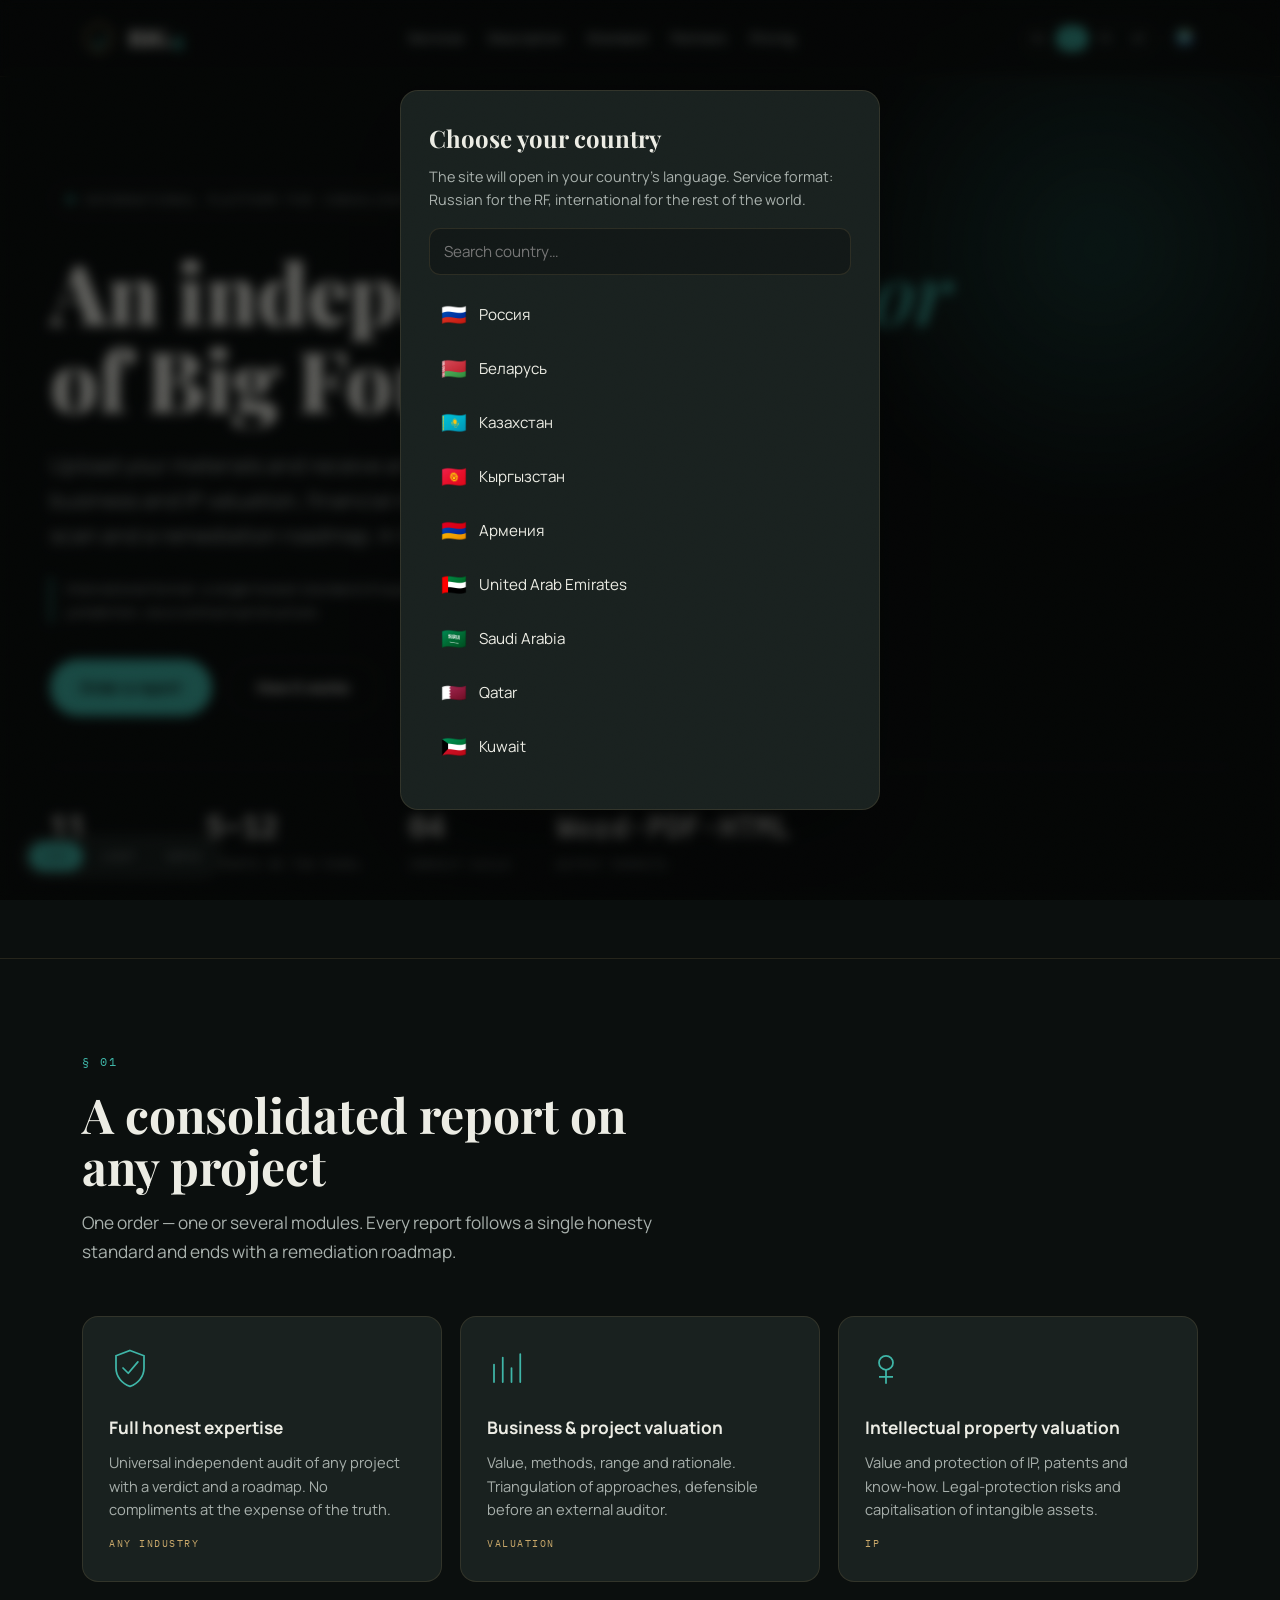
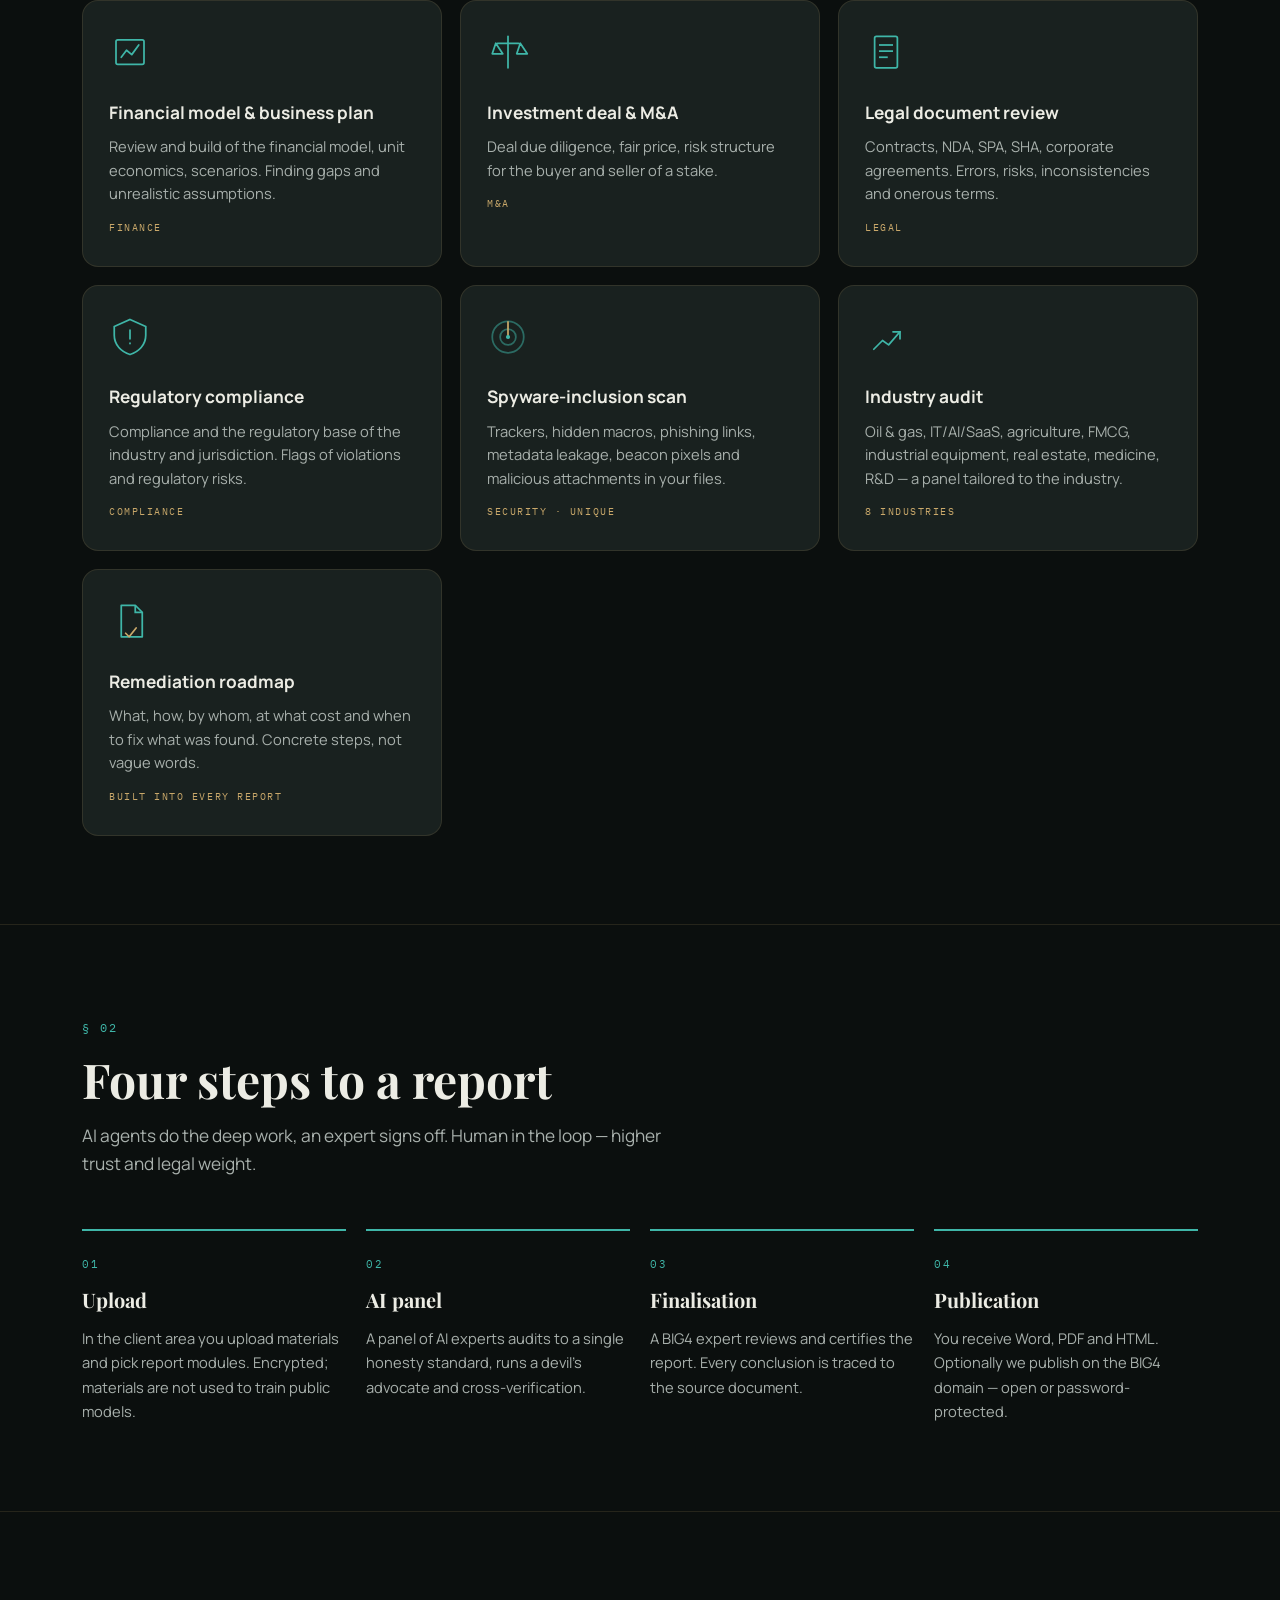
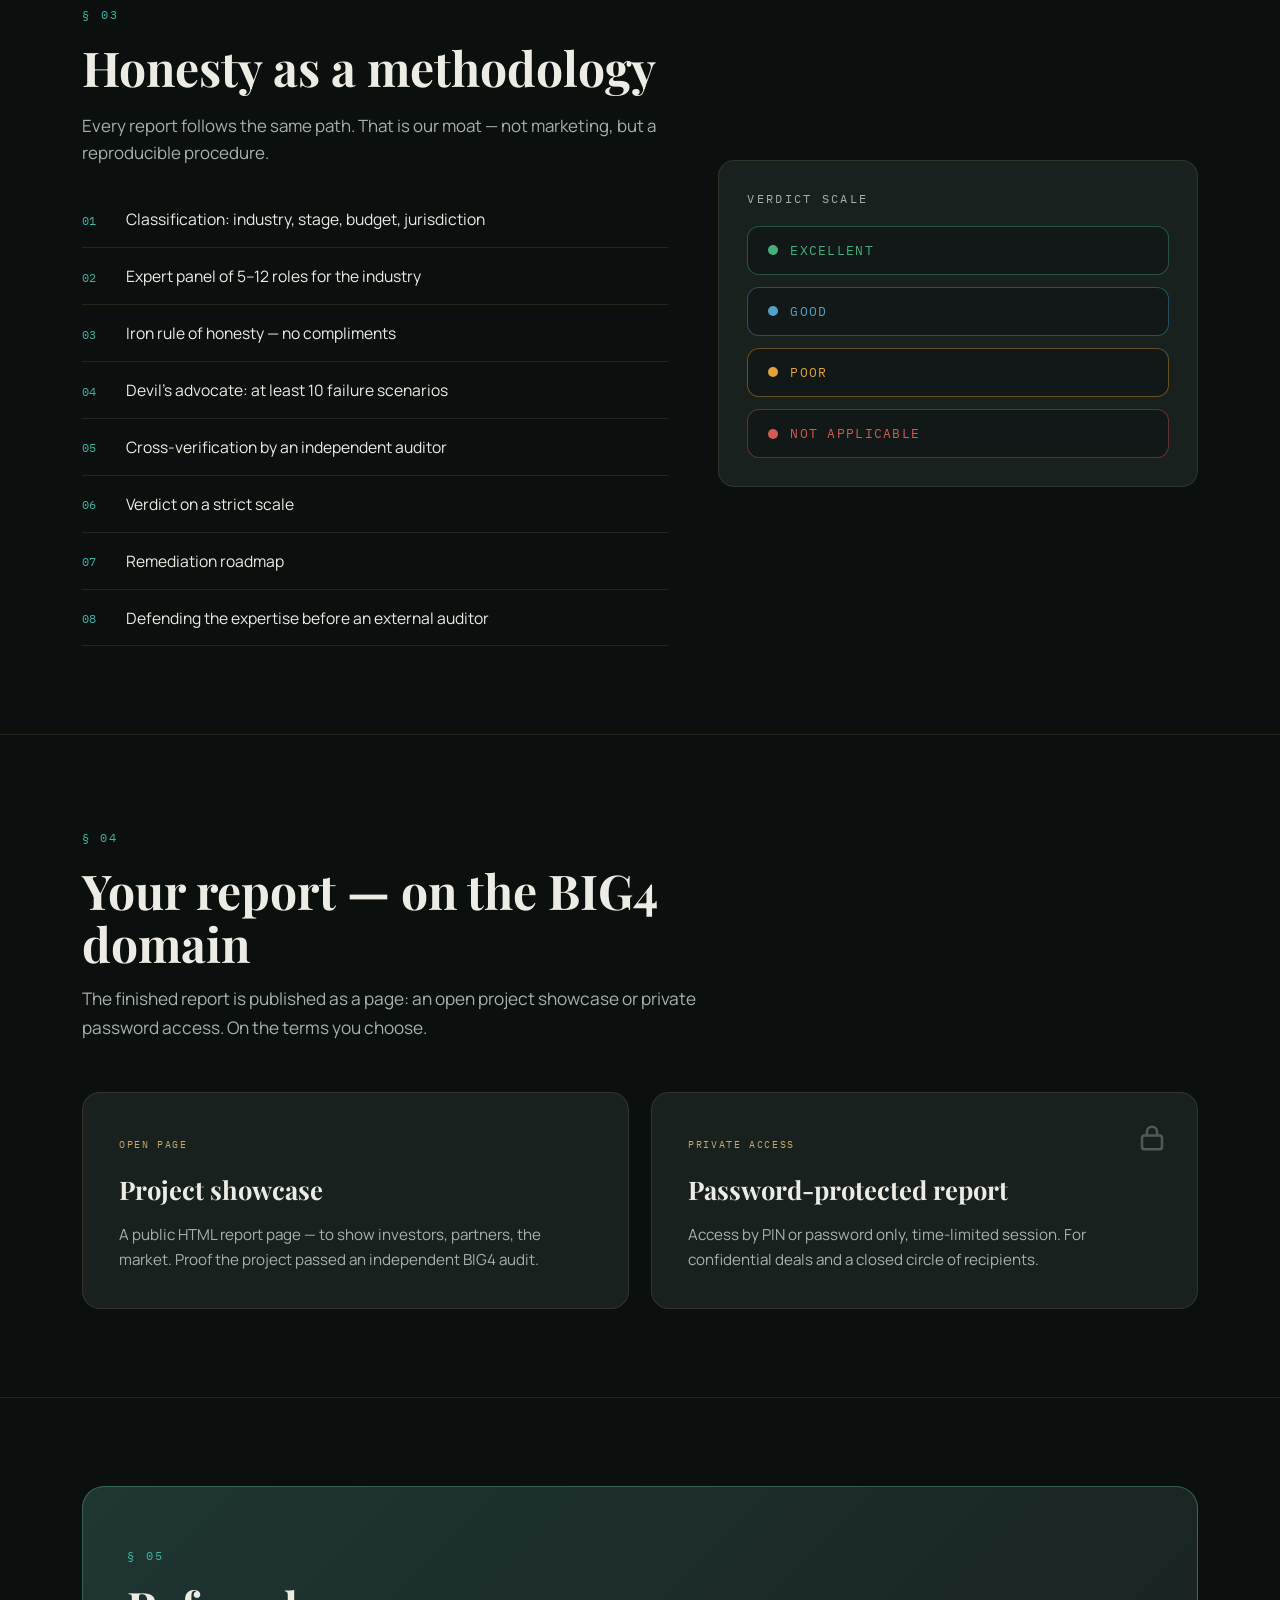
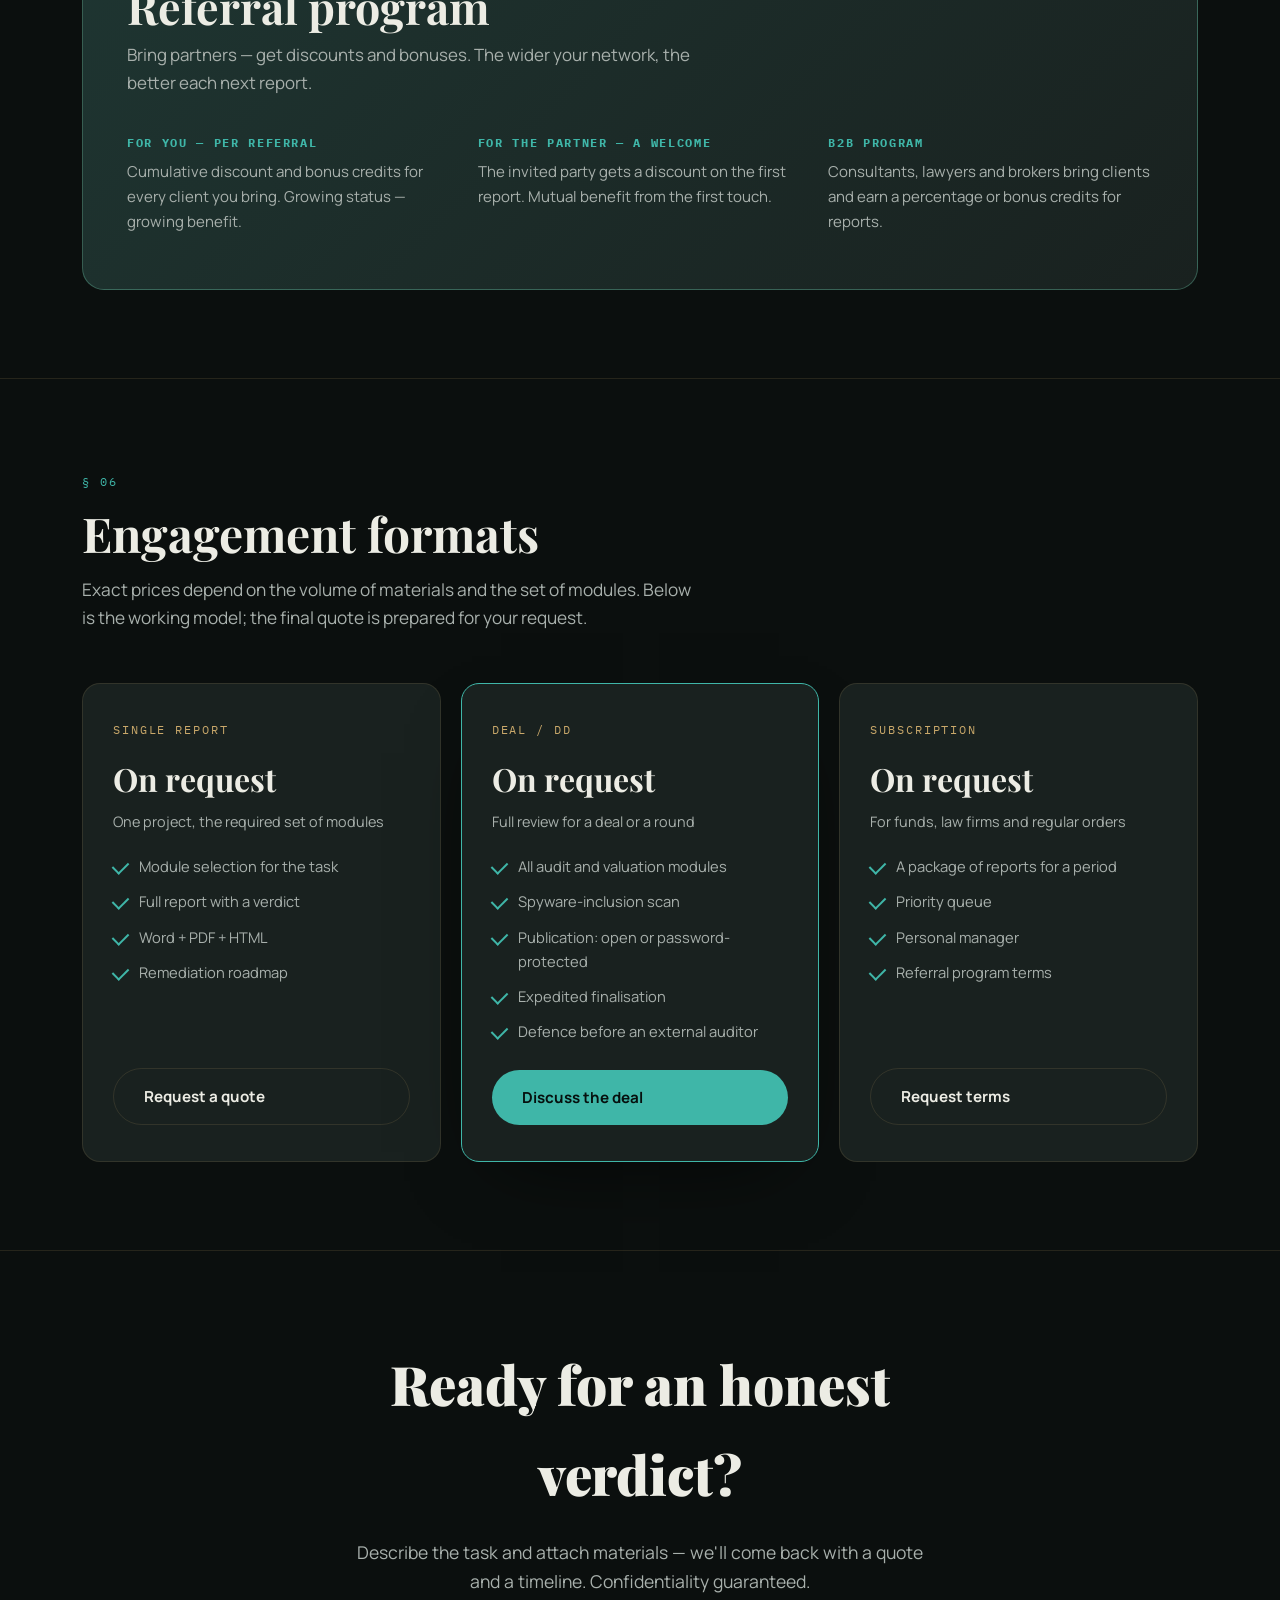
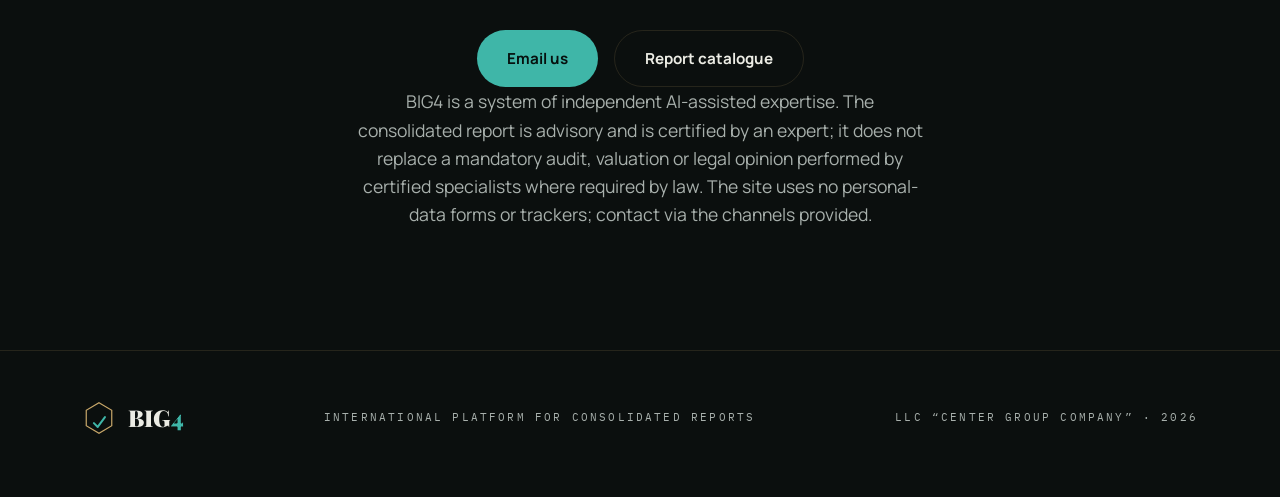
==== index.html @ 9bc5371a "BIG4 — публичный лендинг (4 языка, 3 темы), деплой на big4.info Co-Authored-By: Claude Opus 4.8 <nor" ====
<!DOCTYPE html>
<html lang="ru" dir="ltr" data-theme="dark">
<head>
<meta charset="UTF-8">
<meta name="viewport" content="width=device-width, initial-scale=1.0">
<title>BIG4 — Независимый AI-аудитор. Сводные отчёты уровня Большой Четвёрки</title>
<meta name="description" content="BIG4 — международная платформа сводных отчётов: честный аудит, оценка бизнеса и ИС, финмодель, проверка документов, скан шпионских включений, дорожные карты. Word · PDF · публикация на домене.">
<link rel="preconnect" href="https://fonts.googleapis.com">
<link rel="preconnect" href="https://fonts.gstatic.com" crossorigin>
<link href="https://fonts.googleapis.com/css2?family=Playfair+Display:ital,wght@0,500;0,700;0,900;1,500&family=Manrope:wght@400;500;600;700;800&family=IBM+Plex+Mono:wght@400;500;600&family=Noto+Naskh+Arabic:wght@400;600;700&display=swap&subset=cyrillic,cyrillic-ext,latin,arabic" rel="stylesheet">
<style>
:root{
  --bg:#0B0F0E; --bg-elev:#121817; --surface:#19211F;
  --ink:#ECECE4; --ink-soft:#A8B0AC;
  --line:rgba(201,168,106,.14);
  --accent:#3FB6A8; --accent-strong:#2A8C82; --accent-2:#C9A86A;
  --v-excellent:#44B07E; --v-good:#4FA3C7; --v-bad:#E2A33C; --v-fatal:#D45B53;
  --shadow:0 30px 80px -40px rgba(0,0,0,.8);
  --serif:'Playfair Display',Georgia,serif;
  --sans:'Manrope',system-ui,sans-serif;
  --mono:'IBM Plex Mono',monospace;
  --ease:cubic-bezier(.2,.7,.2,1);
  --accent-ink:#06100E;
}
html[data-theme="light"]{--bg:#F4F1EA;--bg-elev:#FBF9F4;--surface:#FFFFFF;--ink:#1A201E;--ink-soft:#5A615D;--line:rgba(26,32,30,.12);--accent:#1F7A70;--accent-strong:#155F57;--accent-2:#9A7B3F;--shadow:0 30px 70px -45px rgba(26,32,30,.35);--accent-ink:#FFFFFF;}
html[data-theme="sepia"]{--bg:#ECE0CC;--bg-elev:#F3E9D7;--surface:#F8F0E1;--ink:#2E2519;--ink-soft:#6E6049;--line:rgba(46,37,25,.14);--accent:#1F7A70;--accent-strong:#155F57;--accent-2:#8A6A2F;--shadow:0 28px 64px -44px rgba(46,37,25,.4);--accent-ink:#FBF7EE;}
*{box-sizing:border-box;margin:0;padding:0}
html{scroll-behavior:smooth}
body{background:var(--bg);color:var(--ink);font-family:var(--sans);line-height:1.65;-webkit-font-smoothing:antialiased;transition:background .5s var(--ease),color .5s var(--ease);overflow-x:hidden}
html[dir="rtl"] body{font-family:'Noto Naskh Arabic',var(--sans)}
body::after{content:"";position:fixed;inset:0;pointer-events:none;z-index:9999;opacity:.035;mix-blend-mode:overlay;background-image:url("data:image/svg+xml,%3Csvg xmlns='http://www.w3.org/2000/svg' width='120' height='120'%3E%3Cfilter id='n'%3E%3CfeTurbulence type='fractalNoise' baseFrequency='.9' numOctaves='2'/%3E%3C/filter%3E%3Crect width='100%25' height='100%25' filter='url(%23n)'/%3E%3C/svg%3E")}
.wrap{max-width:1180px;margin:0 auto;padding:0 32px}
.mono{font-family:var(--mono);font-size:.72rem;letter-spacing:.2em;text-transform:uppercase;color:var(--ink-soft)}
a{color:inherit}
.reveal{opacity:0;transform:translateY(20px);transition:opacity .8s var(--ease),transform .8s var(--ease)}
.reveal.in{opacity:1;transform:none}
.btn{display:inline-flex;align-items:center;gap:10px;background:var(--accent);color:var(--accent-ink);border:0;border-radius:100px;padding:15px 30px;font-family:var(--sans);font-weight:700;font-size:.95rem;cursor:pointer;text-decoration:none;transition:transform .4s var(--ease),filter .3s}
.btn:hover{transform:translateY(-3px);filter:brightness(1.07)}
.btn.ghost{background:transparent;color:var(--ink);border:1px solid var(--line)}
.btn.ghost:hover{border-color:var(--accent);color:var(--accent)}
header{position:sticky;top:0;z-index:50;backdrop-filter:blur(14px);background:color-mix(in srgb,var(--bg) 74%,transparent);border-bottom:1px solid var(--line)}
.bar{display:flex;align-items:center;justify-content:space-between;height:76px;gap:16px}
.brand{display:flex;align-items:center;gap:12px;font-family:var(--serif);font-weight:900;font-size:1.45rem;text-decoration:none}
.brand .four{color:var(--accent)}
.brand svg{width:34px;height:34px;flex:none}
nav.main{display:flex;gap:24px}
nav.main a{color:var(--ink-soft);text-decoration:none;font-size:.84rem;font-weight:600;transition:color .3s}
nav.main a:hover{color:var(--ink)}
.head-cta{display:flex;align-items:center;gap:12px}
.lang-switch{display:flex;gap:2px;border:1px solid var(--line);border-radius:100px;padding:3px}
.lang-switch button{border:0;background:transparent;color:var(--ink-soft);cursor:pointer;border-radius:100px;padding:6px 9px;font-family:var(--mono);font-size:.62rem;letter-spacing:.06em;transition:.25s}
.lang-switch button.on{background:var(--accent);color:var(--accent-ink)}
.country-chip{border:1px solid var(--line);background:transparent;border-radius:50%;width:28px;height:28px;font-size:.85rem;line-height:1;padding:0;cursor:pointer;transition:.25s;flex:none}
.country-chip:hover{border-color:var(--accent)}
@media(max-width:1080px){nav.main{display:none}}
@media(max-width:780px){.lang-switch{display:none}.head-cta .btn.ghost{display:none}}
.hero{padding:104px 0 84px;position:relative}
.hero::before{content:"";position:absolute;top:-140px;inset-inline-end:-180px;width:620px;height:620px;border-radius:50%;background:radial-gradient(circle,color-mix(in srgb,var(--accent) 24%,transparent),transparent 62%);filter:blur(24px);z-index:-1}
.kicker{display:inline-flex;align-items:center;gap:10px;border:1px solid var(--line);border-radius:100px;padding:8px 16px;margin-bottom:30px}
.kicker .dot{width:7px;height:7px;border-radius:50%;background:var(--accent);animation:pulse 2.4s infinite}
@keyframes pulse{0%{box-shadow:0 0 0 0 color-mix(in srgb,var(--accent) 70%,transparent)}70%{box-shadow:0 0 0 9px transparent}100%{box-shadow:0 0 0 0 transparent}}
h1.hl{font-family:var(--serif);font-weight:900;font-size:clamp(2.7rem,6.6vw,5.4rem);line-height:1.03;letter-spacing:-.01em;max-width:16ch}
h1.hl em{font-style:italic;color:var(--accent);font-weight:500}
.lede{margin-top:26px;font-size:clamp(1.06rem,2.1vw,1.32rem);color:var(--ink-soft);max-width:60ch}
.jur-note{margin-top:24px;font-size:.88rem;color:var(--ink-soft);border-inline-start:2px solid var(--accent);padding-inline-start:14px;max-width:66ch}
.hero-cta{display:flex;gap:14px;margin-top:36px;flex-wrap:wrap}
.metrics{display:flex;gap:46px;margin-top:50px;flex-wrap:wrap;border-top:1px solid var(--line);padding-top:34px}
.metrics .num{font-family:var(--mono);font-size:1.9rem;color:var(--ink);font-weight:500}
.metrics .lbl{font-family:var(--mono);font-size:.64rem;letter-spacing:.18em;text-transform:uppercase;color:var(--ink-soft);margin-top:6px}
section{padding:88px 0;border-top:1px solid var(--line);position:relative}
.sec-head{max-width:62ch;margin-bottom:50px}
.sec-head .idx{font-family:var(--mono);font-size:.74rem;color:var(--accent);letter-spacing:.18em;text-transform:uppercase}
.sec-head h2{font-family:var(--serif);font-weight:700;font-size:clamp(1.9rem,4.2vw,3rem);margin-top:14px;line-height:1.1}
.sec-head p{color:var(--ink-soft);margin-top:16px;font-size:1.08rem}
.grid{display:grid;grid-template-columns:repeat(3,1fr);gap:18px}
@media(max-width:900px){.grid{grid-template-columns:repeat(2,1fr)}}
@media(max-width:600px){.grid{grid-template-columns:1fr}}
.card{background:var(--surface);border:1px solid var(--line);border-radius:16px;padding:30px 26px;transition:transform .5s var(--ease),box-shadow .5s var(--ease),border-color .4s}
.card:hover{transform:translateY(-6px);box-shadow:var(--shadow);border-color:color-mix(in srgb,var(--accent) 40%,var(--line))}
.card .ic{width:42px;height:42px;color:var(--accent);margin-bottom:18px}
.card h3{font-family:var(--sans);font-weight:700;font-size:1.08rem;margin-bottom:8px}
.card p{color:var(--ink-soft);font-size:.92rem;line-height:1.6}
.card .tag{font-family:var(--mono);font-size:.6rem;letter-spacing:.16em;text-transform:uppercase;color:var(--accent-2);display:block;margin-top:14px}
.steps{display:grid;grid-template-columns:repeat(4,1fr);gap:20px}
@media(max-width:900px){.steps{grid-template-columns:repeat(2,1fr)}}
@media(max-width:520px){.steps{grid-template-columns:1fr}}
.step{position:relative;padding-top:24px;border-top:2px solid var(--accent)}
.step .n{font-family:var(--mono);font-size:.7rem;letter-spacing:.18em;color:var(--accent);text-transform:uppercase}
.step h4{font-family:var(--serif);font-weight:700;font-size:1.25rem;margin:10px 0}
.step p{color:var(--ink-soft);font-size:.92rem}
.honesty{display:grid;grid-template-columns:1.1fr .9fr;gap:50px;align-items:center}
@media(max-width:840px){.honesty{grid-template-columns:1fr}}
.flow{list-style:none;display:flex;flex-direction:column;gap:2px}
.flow li{display:flex;align-items:center;gap:16px;padding:14px 0;border-bottom:1px solid var(--line);font-size:.98rem}
.flow li span.k{font-family:var(--mono);font-size:.72rem;color:var(--accent);width:28px;flex:none}
.verdicts{display:flex;flex-direction:column;gap:12px;background:var(--surface);border:1px solid var(--line);border-radius:16px;padding:28px}
.chip{display:inline-flex;align-items:center;gap:12px;padding:13px 20px;border-radius:12px;font-family:var(--mono);font-size:.8rem;letter-spacing:.1em;text-transform:uppercase;border:1px solid;background:var(--bg-elev)}
.chip .pip{width:10px;height:10px;border-radius:50%}
.chip.ex{color:var(--v-excellent);border-color:color-mix(in srgb,var(--v-excellent) 40%,transparent)}.chip.ex .pip{background:var(--v-excellent)}
.chip.gd{color:var(--v-good);border-color:color-mix(in srgb,var(--v-good) 40%,transparent)}.chip.gd .pip{background:var(--v-good)}
.chip.bd{color:var(--v-bad);border-color:color-mix(in srgb,var(--v-bad) 40%,transparent)}.chip.bd .pip{background:var(--v-bad)}
.chip.ft{color:var(--v-fatal);border-color:color-mix(in srgb,var(--v-fatal) 40%,transparent)}.chip.ft .pip{background:var(--v-fatal)}
.publish{display:grid;grid-template-columns:1fr 1fr;gap:22px}
@media(max-width:760px){.publish{grid-template-columns:1fr}}
.pub-card{background:var(--surface);border:1px solid var(--line);border-radius:18px;padding:36px;position:relative;overflow:hidden}
.pub-card .badge{font-family:var(--mono);font-size:.64rem;letter-spacing:.16em;text-transform:uppercase;color:var(--accent-2)}
.pub-card h3{font-family:var(--serif);font-size:1.6rem;font-weight:700;margin:12px 0}
.pub-card p{color:var(--ink-soft);font-size:.95rem}
.pub-card .lock{position:absolute;top:30px;inset-inline-end:30px;width:30px;height:30px;color:var(--ink-soft);opacity:.4}
.ref{background:linear-gradient(135deg,color-mix(in srgb,var(--accent) 14%,var(--surface)),var(--surface));border:1px solid color-mix(in srgb,var(--accent) 30%,var(--line));border-radius:22px;padding:54px 44px}
.ref-grid{display:grid;grid-template-columns:repeat(3,1fr);gap:26px;margin-top:36px}
@media(max-width:760px){.ref-grid{grid-template-columns:1fr}}
.ref-grid .it h4{font-family:var(--mono);font-size:.74rem;letter-spacing:.14em;text-transform:uppercase;color:var(--accent);margin-bottom:8px}
.ref-grid .it p{color:var(--ink-soft);font-size:.94rem}
.tiers{display:grid;grid-template-columns:repeat(3,1fr);gap:20px}
@media(max-width:840px){.tiers{grid-template-columns:1fr}}
.tier{background:var(--surface);border:1px solid var(--line);border-radius:18px;padding:36px 30px;display:flex;flex-direction:column}
.tier.feat{border-color:var(--accent);box-shadow:var(--shadow)}
.tier .tn{font-family:var(--mono);font-size:.74rem;letter-spacing:.16em;text-transform:uppercase;color:var(--accent-2)}
.tier .tp{font-family:var(--serif);font-size:2rem;font-weight:700;margin:14px 0 4px}
.tier .td{color:var(--ink-soft);font-size:.9rem;margin-bottom:20px}
.tier ul{list-style:none;display:flex;flex-direction:column;gap:11px;margin-bottom:26px;flex:1}
.tier li{font-size:.92rem;padding-inline-start:26px;position:relative;color:var(--ink-soft)}
.tier li::before{content:"";position:absolute;inset-inline-start:0;top:7px;width:13px;height:8px;border-inline-start:2px solid var(--accent);border-bottom:2px solid var(--accent);transform:rotate(-45deg)}
.final{text-align:center}
.final h2{font-family:var(--serif);font-size:clamp(2rem,5vw,3.4rem);font-weight:900;max-width:18ch;margin:0 auto 20px}
.final p{color:var(--ink-soft);max-width:52ch;margin:0 auto 34px;font-size:1.1rem}
.contacts{display:flex;gap:16px;justify-content:center;flex-wrap:wrap;margin-top:8px}
.disclaimer{margin-top:48px;font-size:.8rem;color:var(--ink-soft);max-width:70ch;margin-inline:auto;opacity:.8;line-height:1.6}
footer{border-top:1px solid var(--line);padding:48px 0 60px}
.foot{display:flex;justify-content:space-between;gap:30px;flex-wrap:wrap;align-items:center}
.foot .mono{font-size:.68rem}
.switch{position:fixed;inset-inline-start:22px;bottom:22px;z-index:100;display:flex;gap:5px;background:var(--surface);border:1px solid var(--line);border-radius:100px;padding:6px;box-shadow:var(--shadow)}
.switch button{border:0;background:transparent;color:var(--ink-soft);cursor:pointer;border-radius:100px;padding:8px 13px;font-family:var(--mono);font-size:.62rem;letter-spacing:.1em;text-transform:uppercase;transition:.3s}
.switch button.on{background:var(--accent);color:var(--accent-ink)}
.switch button:hover:not(.on){color:var(--ink)}
/* country modal */
#country-modal{position:fixed;inset:0;z-index:200;background:rgba(0,0,0,.6);backdrop-filter:blur(6px);display:flex;align-items:center;justify-content:center;padding:24px}
.cm-card{background:var(--surface);border:1px solid var(--line);border-radius:18px;width:100%;max-width:480px;max-height:80vh;display:flex;flex-direction:column;padding:28px;box-shadow:var(--shadow)}
.cm-h{font-family:var(--serif);font-weight:700;font-size:1.5rem;margin-bottom:6px}
.cm-sub{color:var(--ink-soft);font-size:.9rem;margin-bottom:16px}
.cm-search{background:var(--bg-elev);border:1px solid var(--line);border-radius:11px;color:var(--ink);padding:12px 14px;font-family:var(--sans);font-size:.95rem;margin-bottom:14px}
.cm-list{overflow-y:auto;display:flex;flex-direction:column;gap:4px}
.cm-item{display:flex;align-items:center;gap:12px;background:transparent;border:0;border-radius:10px;padding:11px 12px;color:var(--ink);cursor:pointer;font-family:inherit;font-size:.95rem;text-align:start;transition:background .2s}
.cm-item:hover{background:var(--bg-elev)}
.cm-flag{font-size:1.3rem}
</style>
</head>
<body>

<header>
  <div class="wrap bar">
    <a class="brand" href="#top">
      <svg viewBox="0 0 40 40" fill="none"><path d="M20 2 L35 11 V29 L20 38 L5 29 V11 Z" stroke="var(--accent-2)" stroke-width="1.4"/><path d="M14 26 L18.5 30.5 L27 19" stroke="var(--accent)" stroke-width="2.4" stroke-linecap="round" stroke-linejoin="round"/></svg>
      <span>BIG<span class="four">4</span></span>
    </a>
    <nav class="main">
      <a href="#services" data-i18n="nav_services">Услуги</a>
      <a href="#how" data-i18n="nav_how">Описание</a>
      <a href="#honesty" data-i18n="nav_standard">Стандарт</a>
      <a href="#referral" data-i18n="nav_referral">Партнёрам</a>
      <a href="#pricing" data-i18n="nav_pricing">Тарифы</a>
    </nav>
    <div class="head-cta">
      <div class="lang-switch">
        <button data-lang="ru">RU</button><button data-lang="en">EN</button><button data-lang="fr">FR</button><button data-lang="ar">AR</button>
      </div>
      <button id="country-chip" class="country-chip" title="Country / Страна">🌍</button>
    </div>
  </div>
</header>

<div id="top"></div>

<div class="wrap hero">
  <span class="kicker reveal in"><span class="dot"></span><span class="mono" style="letter-spacing:.16em" data-i18n="hero_kicker">Международная платформа сводных отчётов</span></span>
  <h1 class="hl reveal in"><span data-i18n="hero_h1a">Независимый </span><em data-i18n="hero_h1em">аудитор</em><span data-i18n="hero_h1b"> уровня Большой Четвёрки</span></h1>
  <p class="lede reveal in" data-i18n="hero_lede">Загрузите материалы — мы вернём честный сводный отчёт: аудит, оценка бизнеса и интеллектуальной собственности, финмодель, проверка документов, скан шпионских включений и дорожная карта исправлений. В Word, PDF и с публикацией на нашем домене.</p>
  <p class="jur-note reveal in" id="jur-note">Международный формат: единый честный стандарт экспертизы по применимому праву вашей юрисдикции.</p>
  <div class="hero-cta reveal in">
    <a href="#cta" class="btn" data-i18n="hero_cta1">Заказать сводный отчёт</a>
    <a href="#how" class="btn ghost" data-i18n="hero_cta2">Как это работает</a>
  </div>
  <div class="metrics reveal in">
    <div><div class="num">11</div><div class="lbl" data-i18n="metric_modules">модулей отчёта</div></div>
    <div><div class="num">5–12</div><div class="lbl" data-i18n="metric_experts">экспертов в панели</div></div>
    <div><div class="num">04</div><div class="lbl" data-i18n="metric_scale">шкала вердикта</div></div>
    <div><div class="num">Word·PDF·HTML</div><div class="lbl" data-i18n="metric_formats">форматы выдачи</div></div>
  </div>
</div>

<section id="services">
  <div class="wrap">
    <div class="sec-head reveal">
      <span class="idx">§ 01</span>
      <h2 data-i18n="s1_title">Сводный отчёт по любому проекту</h2>
      <p data-i18n="s1_sub">Один заказ — один или несколько модулей. Каждый отчёт проходит единый стандарт честности и завершается дорожной картой исправлений.</p>
    </div>
    <div class="grid">
      <div class="card reveal">
        <svg class="ic" viewBox="0 0 48 48" fill="none" stroke="currentColor" stroke-width="2"><path d="M24 4 L40 10 V24 C40 34 33 42 24 45 C15 42 8 34 8 24 V10 Z"/><path d="M16 24 L22 30 L33 17" stroke-linecap="round" stroke-linejoin="round"/></svg>
        <h3 data-i18n="svc_expertise_t">Полная честная экспертиза</h3>
        <p data-i18n="svc_expertise_d">Универсальный независимый аудит любого проекта с вердиктом и дорожной картой.</p>
        <span class="tag" data-i18n="svc_expertise_tag">Любая отрасль</span>
      </div>
      <div class="card reveal">
        <svg class="ic" viewBox="0 0 48 48" fill="none" stroke="currentColor" stroke-width="2"><path d="M8 40 V20 M18 40 V12 M28 40 V24 M38 40 V8" stroke-linecap="round"/></svg>
        <h3 data-i18n="svc_valuation_t">Оценка бизнеса и проекта</h3>
        <p data-i18n="svc_valuation_d">Стоимость, методы, диапазон и обоснование. Триангуляция подходов.</p>
        <span class="tag" data-i18n="svc_valuation_tag">Valuation</span>
      </div>
      <div class="card reveal">
        <svg class="ic" viewBox="0 0 48 48" fill="none" stroke="currentColor" stroke-width="2"><circle cx="24" cy="18" r="8"/><path d="M24 26 V42 M16 34 H32"/></svg>
        <h3 data-i18n="svc_ip_t">Оценка интеллектуальной собственности</h3>
        <p data-i18n="svc_ip_d">Стоимость и защищённость ИС, патентов и ноу-хау.</p>
        <span class="tag" data-i18n="svc_ip_tag">IP</span>
      </div>
      <div class="card reveal">
        <svg class="ic" viewBox="0 0 48 48" fill="none" stroke="currentColor" stroke-width="2"><rect x="8" y="10" width="32" height="28" rx="2"/><path d="M14 30 L20 22 L26 27 L34 16" stroke-linecap="round" stroke-linejoin="round"/></svg>
        <h3 data-i18n="svc_finmodel_t">Финмодель и бизнес-план</h3>
        <p data-i18n="svc_finmodel_d">Проверка и построение финансовой модели, юнит-экономики, сценариев.</p>
        <span class="tag" data-i18n="svc_finmodel_tag">Finance</span>
      </div>
      <div class="card reveal">
        <svg class="ic" viewBox="0 0 48 48" fill="none" stroke="currentColor" stroke-width="2"><path d="M24 6 V42 M12 14 H36 M10 14 L6 26 H18 Z M38 14 L34 26 H46 Z" stroke-linecap="round" stroke-linejoin="round"/></svg>
        <h3 data-i18n="svc_ma_t">Инвест-сделка и M&amp;A</h3>
        <p data-i18n="svc_ma_d">Due diligence под сделку, справедливая цена, структура риска.</p>
        <span class="tag" data-i18n="svc_ma_tag">M&amp;A</span>
      </div>
      <div class="card reveal">
        <svg class="ic" viewBox="0 0 48 48" fill="none" stroke="currentColor" stroke-width="2"><rect x="11" y="6" width="26" height="36" rx="2"/><line x1="16" y1="16" x2="32" y2="16"/><line x1="16" y1="23" x2="32" y2="23"/><line x1="16" y1="30" x2="26" y2="30"/></svg>
        <h3 data-i18n="svc_legal_t">Проверка юридических документов</h3>
        <p data-i18n="svc_legal_d">Договоры, NDA, SPA, SHA. Ошибки, риски, несоответствия и кабальные условия.</p>
        <span class="tag" data-i18n="svc_legal_tag">Legal</span>
      </div>
      <div class="card reveal">
        <svg class="ic" viewBox="0 0 48 48" fill="none" stroke="currentColor" stroke-width="2"><path d="M24 4 L42 12 V22 C42 33 34 41 24 44 C14 41 6 33 6 22 V12 Z"/><path d="M24 16 V26 M24 31 V31.5" stroke-linecap="round"/></svg>
        <h3 data-i18n="svc_compliance_t">Соответствие законодательству</h3>
        <p data-i18n="svc_compliance_d">Комплаенс и нормативная база отрасли и юрисдикции.</p>
        <span class="tag" data-i18n="svc_compliance_tag">Compliance</span>
      </div>
      <div class="card reveal">
        <svg class="ic" viewBox="0 0 48 48" fill="none" stroke="currentColor" stroke-width="2"><circle cx="24" cy="24" r="18" opacity=".5"/><circle cx="24" cy="24" r="9" opacity=".5"/><path d="M24 24 L24 6" stroke="var(--accent-2)"/><circle cx="24" cy="24" r="2.4" fill="currentColor" stroke="none"/></svg>
        <h3 data-i18n="svc_spyware_t">Скан шпионских включений</h3>
        <p data-i18n="svc_spyware_d">Трекеры, скрытые макросы, фишинг-ссылки, утечка метаданных, вредоносные вложения.</p>
        <span class="tag" data-i18n="svc_spyware_tag">Security · уникально</span>
      </div>
      <div class="card reveal">
        <svg class="ic" viewBox="0 0 48 48" fill="none" stroke="currentColor" stroke-width="2"><path d="M10 38 L20 28 L27 33 L40 18" stroke-linecap="round" stroke-linejoin="round"/><path d="M32 18 H40 V26" stroke-linecap="round" stroke-linejoin="round"/></svg>
        <h3 data-i18n="svc_industry_t">Отраслевой аудит</h3>
        <p data-i18n="svc_industry_d">Нефтегаз, IT/AI/SaaS, АПК, FMCG, промоборудование, недвижимость, медицина, R&amp;D.</p>
        <span class="tag" data-i18n="svc_industry_tag">8 отраслей</span>
      </div>
      <div class="card reveal">
        <svg class="ic" viewBox="0 0 48 48" fill="none" stroke="currentColor" stroke-width="2"><path d="M14 6 H30 L38 14 V42 H14 Z" stroke-linejoin="round"/><path d="M30 6 V14 H38"/><path d="M19 38 L23 42 L31 32" stroke-linecap="round" stroke-linejoin="round" stroke="var(--accent-2)"/></svg>
        <h3 data-i18n="svc_roadmap_t">Дорожная карта исправлений</h3>
        <p data-i18n="svc_roadmap_d">Что, как, кем, за сколько и когда устранить выявленное.</p>
        <span class="tag" data-i18n="svc_roadmap_tag">Встроено везде</span>
      </div>
    </div>
  </div>
</section>

<section id="how">
  <div class="wrap">
    <div class="sec-head reveal">
      <span class="idx">§ 02</span>
      <h2 data-i18n="s2_title">Четыре шага до отчёта</h2>
      <p data-i18n="s2_sub">AI-агенты делают глубокую работу, эксперт ставит подпись. Человек в петле — выше доверие и юридический вес.</p>
    </div>
    <div class="steps">
      <div class="step reveal"><div class="n">01</div><h4 data-i18n="step1_t">Загрузка</h4><p data-i18n="step1_d">В личном кабинете загружаете материалы и выбираете модули. Шифрование, материалы не уходят в обучение публичных моделей.</p></div>
      <div class="step reveal"><div class="n">02</div><h4 data-i18n="step2_t">AI-панель</h4><p data-i18n="step2_d">Панель AI-экспертов проводит аудит по единому стандарту, прогоняет адвоката дьявола и кросс-верификацию.</p></div>
      <div class="step reveal"><div class="n">03</div><h4 data-i18n="step3_t">Финализация</h4><p data-i18n="step3_d">Эксперт BIG4 проверяет и заверяет отчёт. Каждый вывод трассируется к источнику.</p></div>
      <div class="step reveal"><div class="n">04</div><h4 data-i18n="step4_t">Публикация</h4><p data-i18n="step4_d">Получаете Word, PDF и HTML. По желанию публикуем на домене BIG4 — открыто или под паролем.</p></div>
    </div>
  </div>
</section>

<section id="honesty">
  <div class="wrap honesty">
    <div class="reveal">
      <span class="idx mono" style="color:var(--accent)">§ 03</span>
      <h2 style="font-family:var(--serif);font-weight:700;font-size:clamp(1.9rem,4.2vw,3rem);margin:14px 0 18px;line-height:1.1" data-i18n="s3_title">Честность как методология</h2>
      <p style="color:var(--ink-soft);margin-bottom:26px;font-size:1.06rem" data-i18n="s3_sub">Каждый отчёт проходит один и тот же путь. Это и есть наш конкурентный ров — не маркетинг, а воспроизводимая процедура.</p>
      <ul class="flow">
        <li><span class="k">01</span> <span data-i18n="flow1">Классификация: отрасль, стадия, бюджет, юрисдикция</span></li>
        <li><span class="k">02</span> <span data-i18n="flow2">Панель экспертов 5–12 ролей под отрасль</span></li>
        <li><span class="k">03</span> <span data-i18n="flow3">Железное правило честности — без комплиментов</span></li>
        <li><span class="k">04</span> <span data-i18n="flow4">Адвокат дьявола: минимум 10 сценариев провала</span></li>
        <li><span class="k">05</span> <span data-i18n="flow5">Кросс-верификация независимым аудитором</span></li>
        <li><span class="k">06</span> <span data-i18n="flow6">Вердикт по строгой шкале</span></li>
        <li><span class="k">07</span> <span data-i18n="flow7">Дорожная карта исправлений</span></li>
        <li><span class="k">08</span> <span data-i18n="flow8">Защита экспертизы перед внешним аудитором</span></li>
      </ul>
    </div>
    <div class="reveal">
      <div class="verdicts">
        <div class="mono" style="margin-bottom:6px" data-i18n="verdict_scale">Шкала вердикта</div>
        <span class="chip ex"><span class="pip"></span><span data-i18n="verdict_ex">Отлично</span></span>
        <span class="chip gd"><span class="pip"></span><span data-i18n="verdict_gd">Хорошо</span></span>
        <span class="chip bd"><span class="pip"></span><span data-i18n="verdict_bd">Совсем плохо</span></span>
        <span class="chip ft"><span class="pip"></span><span data-i18n="verdict_ft">Нельзя применить</span></span>
      </div>
    </div>
  </div>
</section>

<section id="publish">
  <div class="wrap">
    <div class="sec-head reveal">
      <span class="idx">§ 04</span>
      <h2 data-i18n="s4_title">Ваш отчёт — на домене BIG4</h2>
      <p data-i18n="s4_sub">Готовый сводный отчёт публикуется как страница: открытая витрина проекта или приватный доступ под паролем.</p>
    </div>
    <div class="publish">
      <div class="pub-card reveal">
        <span class="badge" data-i18n="pub_open_badge">Открытая страница</span>
        <h3 data-i18n="pub_open_t">Витрина проекта</h3>
        <p data-i18n="pub_open_d">Публичная HTML-страница отчёта — показать инвесторам, партнёрам, рынку.</p>
      </div>
      <div class="pub-card reveal">
        <svg class="lock" viewBox="0 0 24 24" fill="none" stroke="currentColor" stroke-width="2"><rect x="4" y="10" width="16" height="11" rx="2"/><path d="M8 10 V7 a4 4 0 0 1 8 0 v3"/></svg>
        <span class="badge" data-i18n="pub_priv_badge">Приватный доступ</span>
        <h3 data-i18n="pub_priv_t">Запароленный отчёт</h3>
        <p data-i18n="pub_priv_d">Доступ только по PIN-коду или паролю, сессия с ограниченным сроком.</p>
      </div>
    </div>
  </div>
</section>

<section id="referral">
  <div class="wrap">
    <div class="ref reveal">
      <span class="idx mono" style="color:var(--accent)">§ 05</span>
      <h2 style="font-family:var(--serif);font-weight:700;font-size:clamp(1.9rem,4.2vw,2.8rem);margin:14px 0 10px;line-height:1.1" data-i18n="s5_title">Реферальная программа</h2>
      <p style="color:var(--ink-soft);max-width:60ch;font-size:1.06rem" data-i18n="s5_sub">Приводите партнёров — получаете скидки и бонусы. Чем шире ваша сеть, тем выгоднее каждый следующий отчёт.</p>
      <div class="ref-grid">
        <div class="it"><h4 data-i18n="ref1_t">Вам — за каждого</h4><p data-i18n="ref1_d">Накопительная скидка и бонусные кредиты за каждого приведённого клиента.</p></div>
        <div class="it"><h4 data-i18n="ref2_t">Партнёру — приветствие</h4><p data-i18n="ref2_d">Приглашённый получает скидку на первый сводный отчёт.</p></div>
        <div class="it"><h4 data-i18n="ref3_t">B2B-программа</h4><p data-i18n="ref3_d">Консультанты, юристы и брокеры приводят клиентов и получают процент или бонусные кредиты.</p></div>
      </div>
    </div>
  </div>
</section>

<section id="pricing">
  <div class="wrap">
    <div class="sec-head reveal">
      <span class="idx">§ 06</span>
      <h2 data-i18n="s6_title">Форматы сотрудничества</h2>
      <p data-i18n="s6_sub">Точные цены зависят от объёма материалов и набора модулей. Финальную смету готовим под ваш запрос.</p>
    </div>
    <div class="tiers">
      <div class="tier reveal">
        <span class="tn" data-i18n="tier1_n">Разовый отчёт</span>
        <div class="tp" data-i18n="tier1_p">По запросу</div>
        <div class="td" data-i18n="tier1_d">Один проект, нужный набор модулей</div>
        <ul>
          <li data-i18n="tier1_f1">Выбор модулей под задачу</li>
          <li data-i18n="tier1_f2">Полный сводный отчёт с вердиктом</li>
          <li data-i18n="tier1_f3">Word + PDF + HTML</li>
          <li data-i18n="tier1_f4">Дорожная карта исправлений</li>
        </ul>
        <a href="#cta" class="btn ghost" data-i18n="tier1_btn">Запросить смету</a>
      </div>
      <div class="tier feat reveal">
        <span class="tn" data-i18n="tier2_n">Сделка / DD</span>
        <div class="tp" data-i18n="tier2_p">По запросу</div>
        <div class="td" data-i18n="tier2_d">Полная проверка под сделку или раунд</div>
        <ul>
          <li data-i18n="tier2_f1">Все модули аудита и оценки</li>
          <li data-i18n="tier2_f2">Скан шпионских включений</li>
          <li data-i18n="tier2_f3">Публикация: открыто или под паролем</li>
          <li data-i18n="tier2_f4">Ускоренная финализация</li>
          <li data-i18n="tier2_f5">Защита перед внешним аудитором</li>
        </ul>
        <a href="#cta" class="btn" data-i18n="tier2_btn">Обсудить сделку</a>
      </div>
      <div class="tier reveal">
        <span class="tn" data-i18n="tier3_n">Подписка</span>
        <div class="tp" data-i18n="tier3_p">По запросу</div>
        <div class="td" data-i18n="tier3_d">Для фондов, юрфирм и регулярных заказов</div>
        <ul>
          <li data-i18n="tier3_f1">Пакет отчётов на период</li>
          <li data-i18n="tier3_f2">Приоритетная очередь</li>
          <li data-i18n="tier3_f3">Личный менеджер</li>
          <li data-i18n="tier3_f4">Условия реферальной программы</li>
        </ul>
        <a href="#cta" class="btn ghost" data-i18n="tier3_btn">Запросить условия</a>
      </div>
    </div>
  </div>
</section>

<section id="cta">
  <div class="wrap final">
    <h2 class="reveal" data-i18n="final_h">Готовы к честному вердикту?</h2>
    <p class="reveal" data-i18n="final_p">Опишите задачу и приложите материалы — вернёмся со сметой и сроком. Конфиденциальность гарантирована.</p>
    <div class="contacts reveal">
      <a href="mailto:aslankaa@yandex.ru?subject=BIG4" class="btn" data-i18n="final_btn">Написать на e-mail</a>
      <a href="#services" class="btn ghost" data-i18n="cta_catalog">Каталог отчётов</a>
    </div>
    <p class="disclaimer reveal" data-i18n="final_disc">BIG4 — система независимой AI-ассистированной экспертизы. Сводный отчёт носит консультационный характер и заверяется экспертом; он не заменяет обязательный аудит, оценку или юридическое заключение аттестованных специалистов в случаях, предусмотренных законодательством.</p>
  </div>
</section>

<footer>
  <div class="wrap foot">
    <a class="brand" href="#top"><svg viewBox="0 0 40 40" fill="none"><path d="M20 2 L35 11 V29 L20 38 L5 29 V11 Z" stroke="var(--accent-2)" stroke-width="1.4"/><path d="M14 26 L18.5 30.5 L27 19" stroke="var(--accent)" stroke-width="2.4" stroke-linecap="round" stroke-linejoin="round"/></svg><span>BIG<span class="four">4</span></span></a>
    <div class="mono" data-i18n="foot_tagline">Международная платформа сводных отчётов</div>
    <div class="mono" data-i18n="foot_op">ООО «Группа Компаний Центр» · 2026</div>
  </div>
</footer>

<div class="switch">
  <button data-t="dark" class="on">Dark</button>
  <button data-t="light">Light</button>
  <button data-t="sepia">Sepia</button>
</div>

<script>
const root=document.documentElement, btns=document.querySelectorAll('.switch button');
const saved=localStorage.getItem('big4-theme');
if(saved){root.setAttribute('data-theme',saved);btns.forEach(b=>b.classList.toggle('on',b.dataset.t===saved));}
btns.forEach(b=>b.addEventListener('click',()=>{
  root.setAttribute('data-theme',b.dataset.t);localStorage.setItem('big4-theme',b.dataset.t);
  btns.forEach(x=>x.classList.toggle('on',x===b));
}));
const io=new IntersectionObserver((es)=>es.forEach(e=>{if(e.isIntersecting){e.target.classList.add('in');io.unobserve(e.target);}}),{threshold:.12});
document.querySelectorAll('.reveal:not(.in)').forEach(el=>io.observe(el));
</script>
<script src="assets/countries.js"></script>
<script src="assets/i18n.js"></script>
</body>
</html>
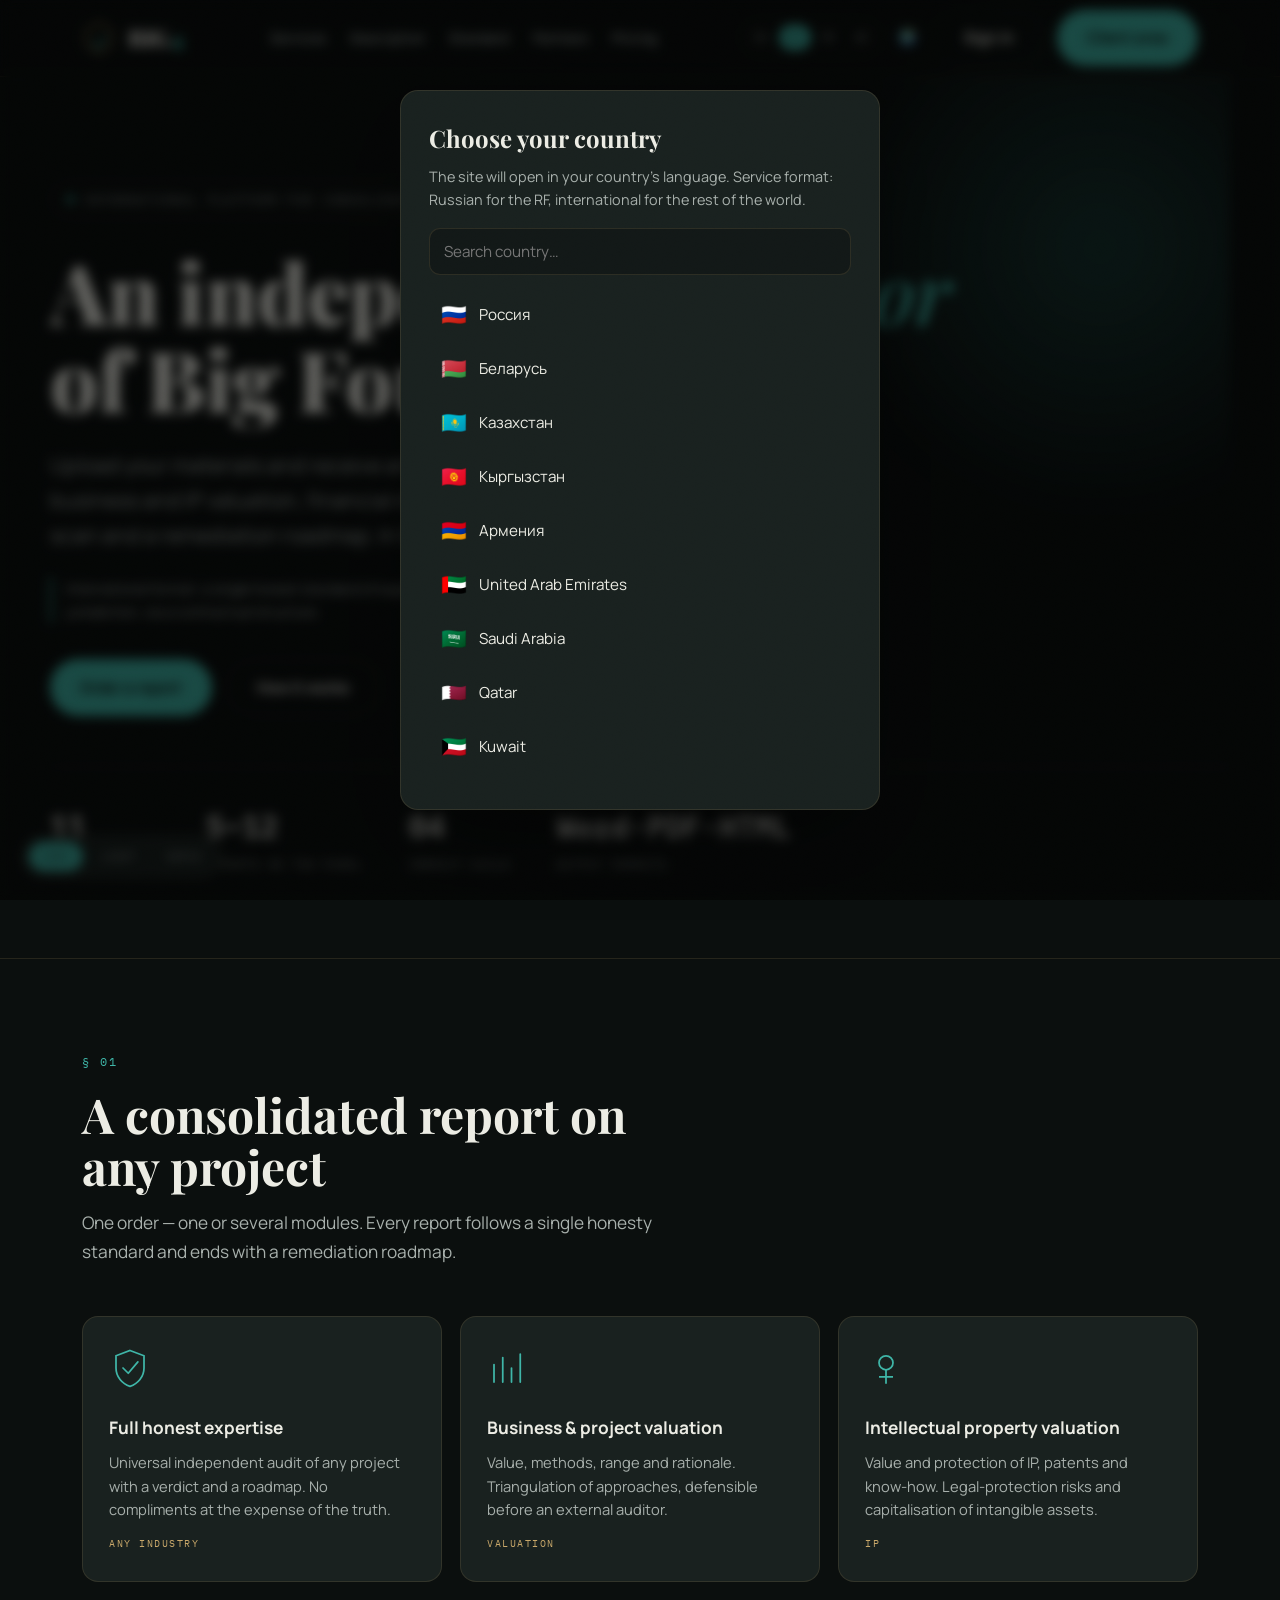
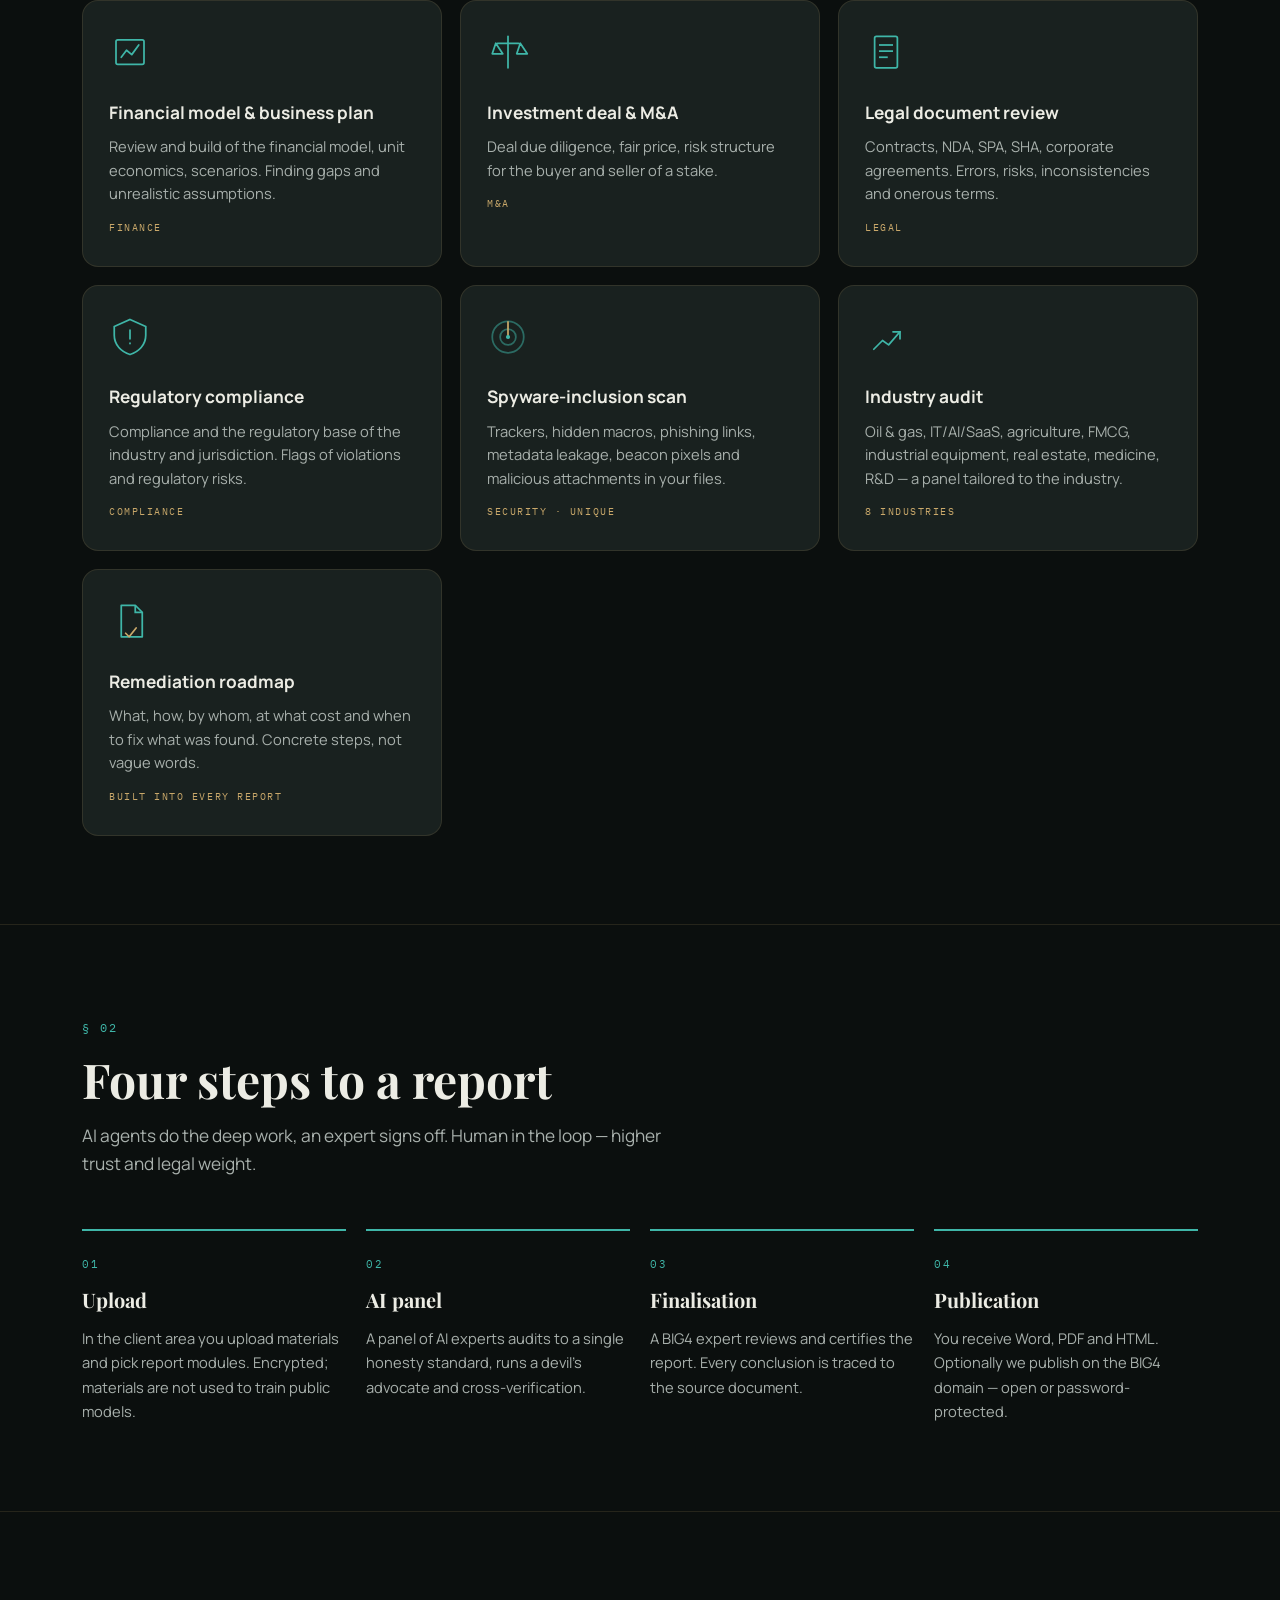
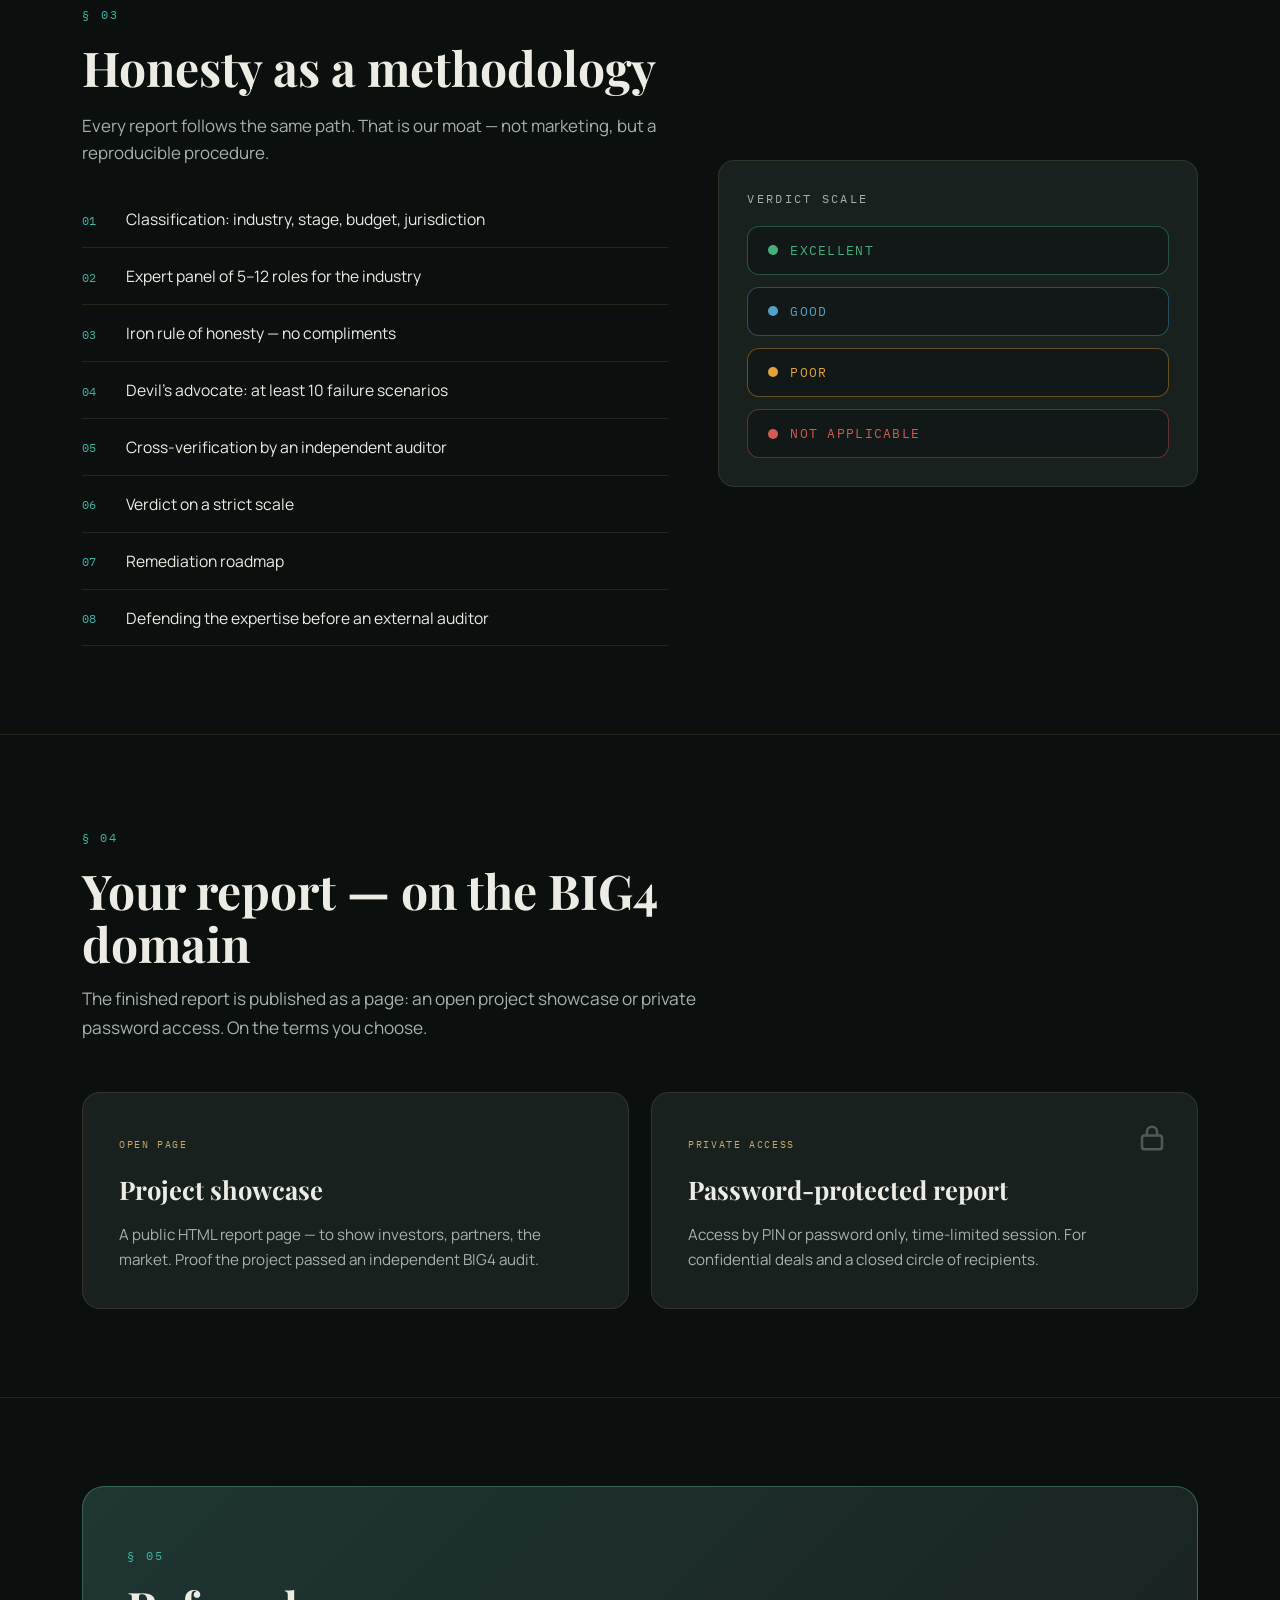
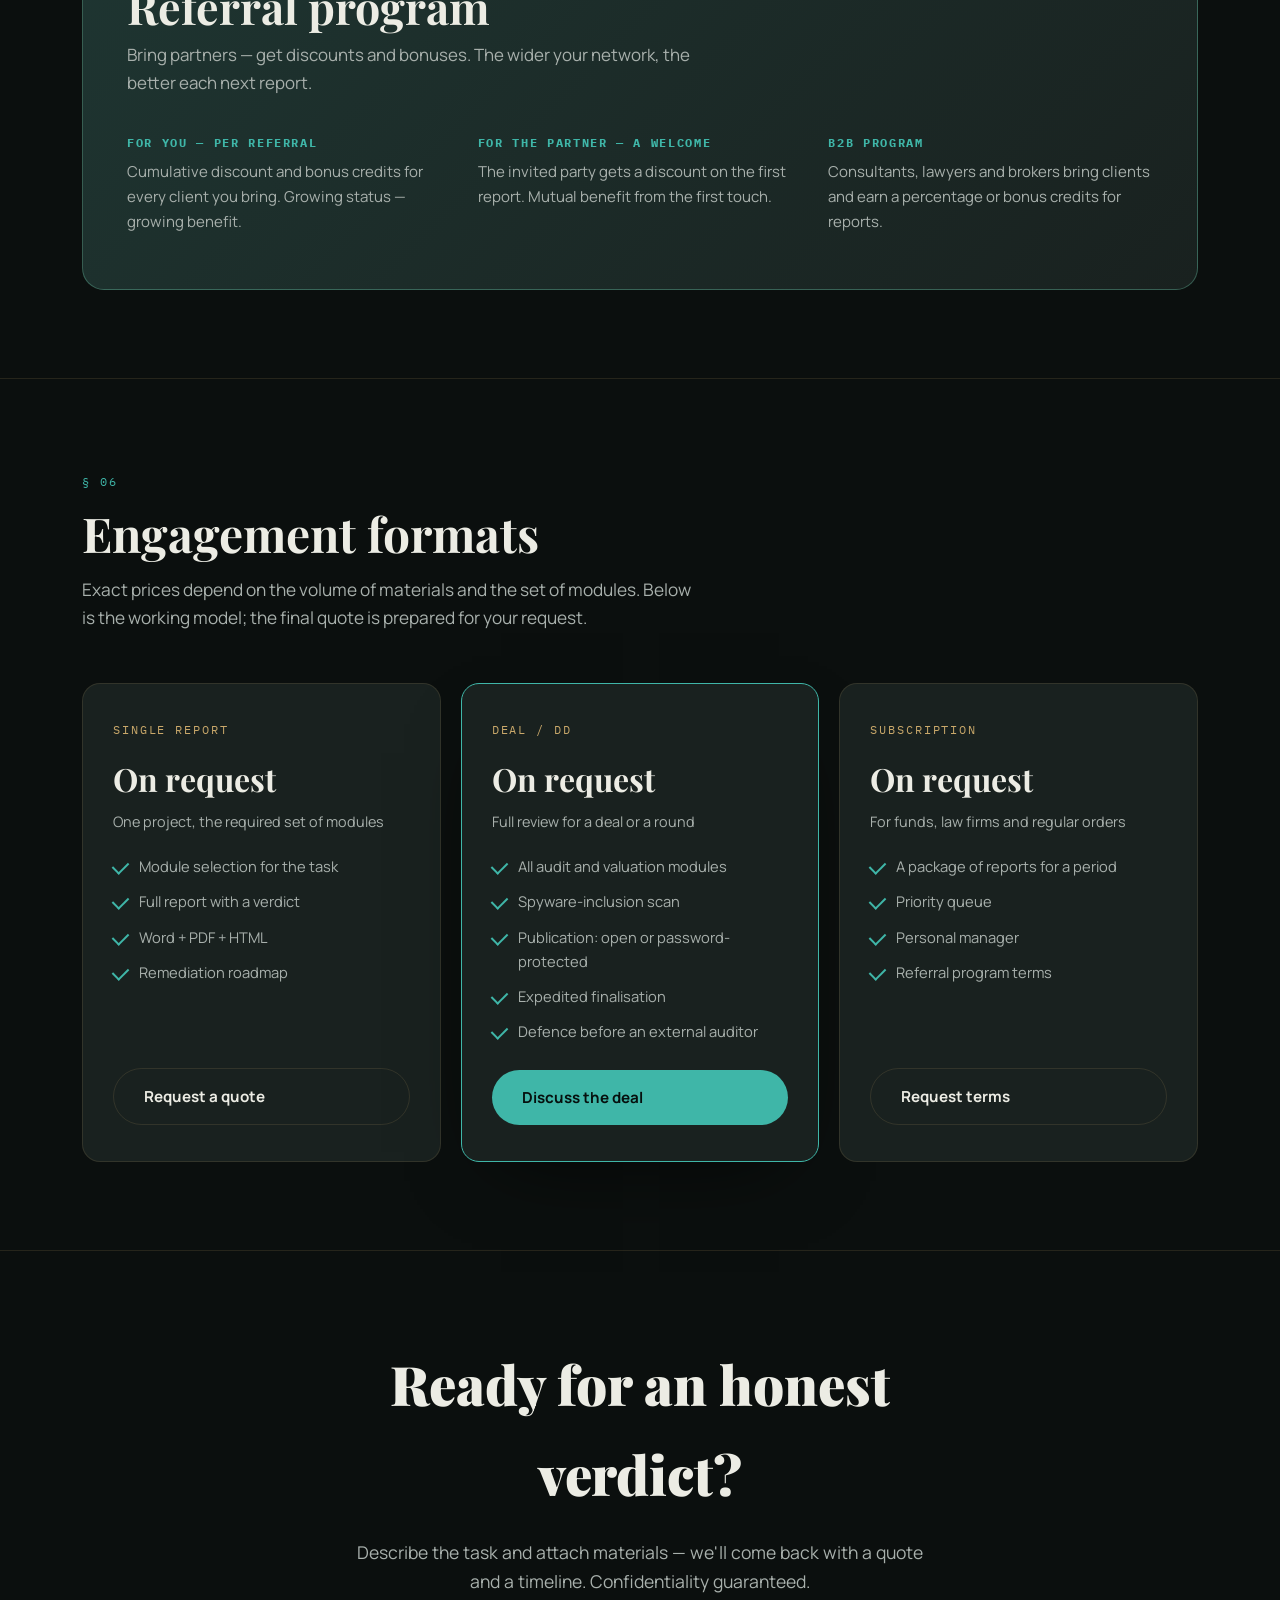
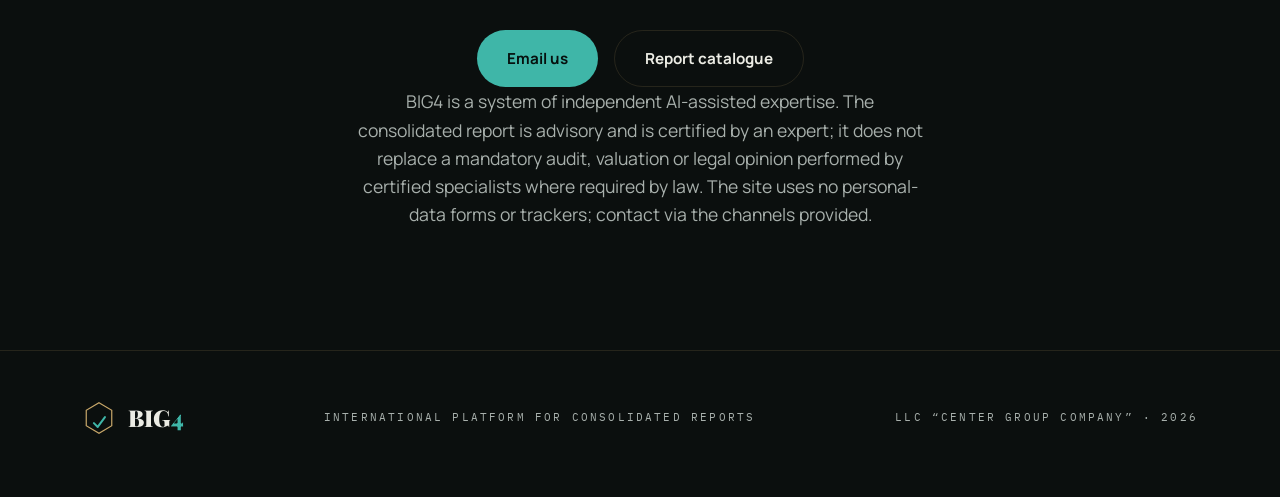
==== commit d80fb9ae: "Личный кабинет, админ-панель, адаптив под все устройства, мультиязычность" ====
--- a/index.html
+++ b/index.html
@@ -54,12 +54,12 @@
 .country-chip:hover{border-color:var(--accent)}
 @media(max-width:1080px){nav.main{display:none}}
 @media(max-width:780px){.lang-switch{display:none}.head-cta .btn.ghost{display:none}}
-.hero{padding:104px 0 84px;position:relative}
+.hero{padding:104px 0 84px;position:relative;overflow-x:clip}
 .hero::before{content:"";position:absolute;top:-140px;inset-inline-end:-180px;width:620px;height:620px;border-radius:50%;background:radial-gradient(circle,color-mix(in srgb,var(--accent) 24%,transparent),transparent 62%);filter:blur(24px);z-index:-1}
 .kicker{display:inline-flex;align-items:center;gap:10px;border:1px solid var(--line);border-radius:100px;padding:8px 16px;margin-bottom:30px}
 .kicker .dot{width:7px;height:7px;border-radius:50%;background:var(--accent);animation:pulse 2.4s infinite}
 @keyframes pulse{0%{box-shadow:0 0 0 0 color-mix(in srgb,var(--accent) 70%,transparent)}70%{box-shadow:0 0 0 9px transparent}100%{box-shadow:0 0 0 0 transparent}}
-h1.hl{font-family:var(--serif);font-weight:900;font-size:clamp(2.7rem,6.6vw,5.4rem);line-height:1.03;letter-spacing:-.01em;max-width:16ch}
+h1.hl{font-family:var(--serif);font-weight:900;font-size:clamp(2.7rem,6.6vw,5.4rem);line-height:1.03;letter-spacing:-.01em;max-width:16ch;overflow-wrap:break-word}
 h1.hl em{font-style:italic;color:var(--accent);font-weight:500}
 .lede{margin-top:26px;font-size:clamp(1.06rem,2.1vw,1.32rem);color:var(--ink-soft);max-width:60ch}
 .jur-note{margin-top:24px;font-size:.88rem;color:var(--ink-soft);border-inline-start:2px solid var(--accent);padding-inline-start:14px;max-width:66ch}
@@ -144,6 +144,25 @@
 .cm-item{display:flex;align-items:center;gap:12px;background:transparent;border:0;border-radius:10px;padding:11px 12px;color:var(--ink);cursor:pointer;font-family:inherit;font-size:.95rem;text-align:start;transition:background .2s}
 .cm-item:hover{background:var(--bg-elev)}
 .cm-flag{font-size:1.3rem}
+/* --- мелкие экраны: компактные отступы --- */
+@media(max-width:700px){ section{padding:64px 0} .sec-head{margin-bottom:38px} }
+@media(max-width:600px){
+  .wrap{padding:0 20px}
+  section{padding:56px 0}
+  .hero{padding:66px 0 54px}
+  .bar{height:64px}
+  .brand{font-size:1.3rem}
+  .brand svg{width:30px;height:30px}
+  .metrics{gap:24px;margin-top:32px;padding-top:28px}
+  .metrics .num{font-size:1.55rem}
+  .honesty{gap:32px}
+  .ref{padding:34px 22px}
+  .pub-card{padding:28px 24px}
+  .tier{padding:30px 24px}
+  .verdicts{padding:22px}
+  footer{padding:38px 0 90px}
+  .foot{justify-content:center;text-align:center}
+}
 </style>
 </head>
 <body>
@@ -166,6 +185,8 @@
         <button data-lang="ru">RU</button><button data-lang="en">EN</button><button data-lang="fr">FR</button><button data-lang="ar">AR</button>
       </div>
       <button id="country-chip" class="country-chip" title="Country / Страна">🌍</button>
+      <a href="cabinet/login.html" class="btn ghost" data-i18n="cta_login">Войти</a>
+      <a href="cabinet/login.html" class="btn primary" data-i18n="cta_cabinet">Личный кабинет</a>
     </div>
   </div>
 </header>
@@ -430,6 +451,7 @@
 const io=new IntersectionObserver((es)=>es.forEach(e=>{if(e.isIntersecting){e.target.classList.add('in');io.unobserve(e.target);}}),{threshold:.12});
 document.querySelectorAll('.reveal:not(.in)').forEach(el=>io.observe(el));
 </script>
+<script src="assets/mobile-nav.js"></script>
 <script src="assets/countries.js"></script>
 <script src="assets/i18n.js"></script>
 </body>
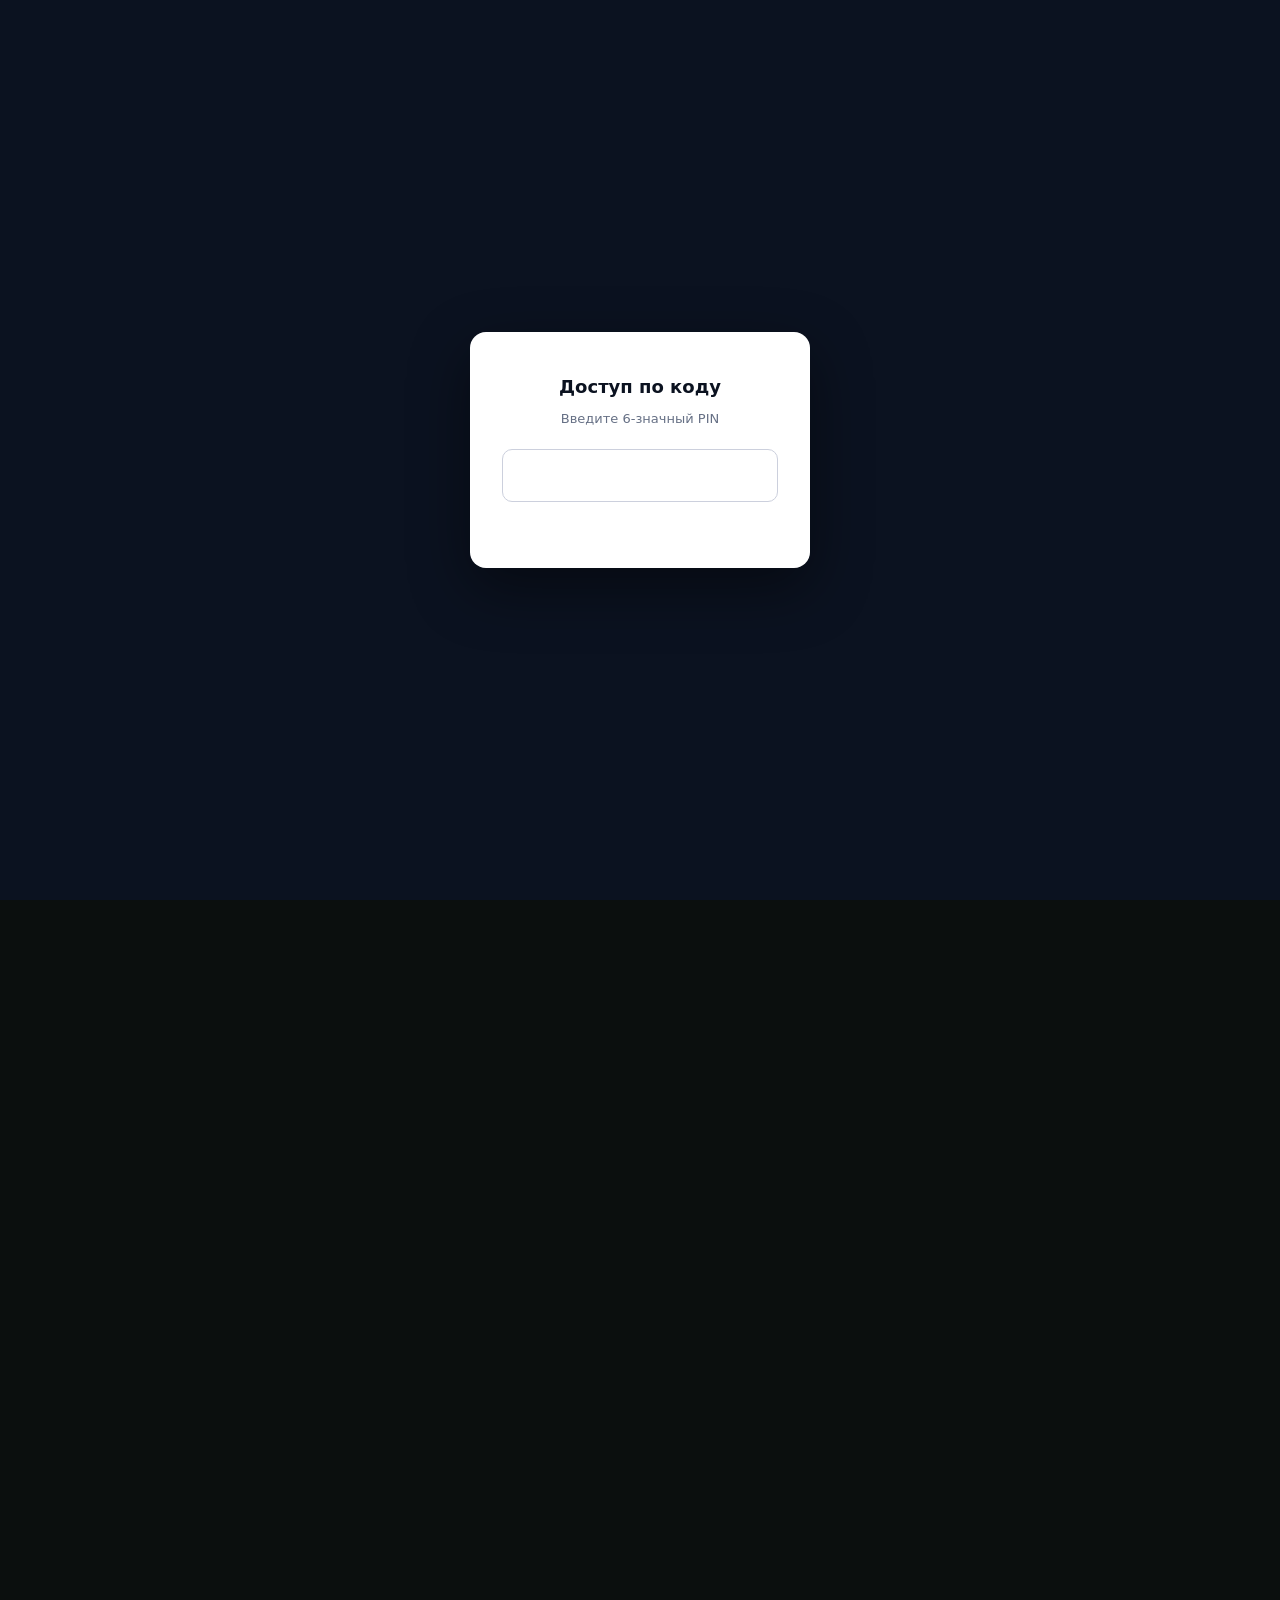
==== commit 94a6b109: "Add access gate" ====
--- a/index.html
+++ b/index.html
@@ -1,10 +1,29 @@
 <!DOCTYPE html>
 <html lang="ru" dir="ltr" data-theme="dark">
 <head>
+<script src="/gate.js"></script>
 <meta charset="UTF-8">
-<meta name="viewport" content="width=device-width, initial-scale=1.0">
+<meta name="viewport" content="width=device-width, initial-scale=1.0"><link rel="icon" href="/favicon.svg" type="image/svg+xml"><link rel="icon" href="/favicon-32.png" sizes="32x32" type="image/png"><link rel="apple-touch-icon" href="/apple-touch-icon.png">
 <title>BIG4 — Независимый AI-аудитор. Сводные отчёты уровня Большой Четвёрки</title>
 <meta name="description" content="BIG4 — международная платформа сводных отчётов: честный аудит, оценка бизнеса и ИС, финмодель, проверка документов, скан шпионских включений, дорожные карты. Word · PDF · публикация на домене.">
+<link rel="canonical" href="https://big4.info/">
+<meta property="og:type" content="website">
+<meta property="og:site_name" content="BIG4">
+<meta property="og:url" content="https://big4.info/">
+<meta property="og:title" content="BIG4 — Независимый AI-аудитор. Сводные отчёты уровня Большой Четвёрки">
+<meta property="og:description" content="Международная платформа сводных отчётов: аудит, оценка бизнеса и ИС, финмодель, due diligence, юридическая проверка. Word · PDF · публикация на домене.">
+<meta property="og:image" content="https://big4.info/og.png">
+<meta property="og:image:width" content="1200">
+<meta property="og:image:height" content="630">
+<meta property="og:image:alt" content="BIG4 — независимый AI-аудитор. Сводные отчёты уровня Большой Четвёрки.">
+<meta property="og:locale" content="ru_RU">
+<meta property="og:locale:alternate" content="en_US">
+<meta property="og:locale:alternate" content="fr_FR">
+<meta property="og:locale:alternate" content="ar_AR">
+<meta name="twitter:card" content="summary_large_image">
+<meta name="twitter:title" content="BIG4 — Независимый AI-аудитор">
+<meta name="twitter:description" content="Сводные отчёты уровня «Большой четвёрки»: аудит, оценка, due diligence, финмодель. Word · PDF · публикация на домене.">
+<meta name="twitter:image" content="https://big4.info/og.png">
 <link rel="preconnect" href="https://fonts.googleapis.com">
 <link rel="preconnect" href="https://fonts.gstatic.com" crossorigin>
 <link href="https://fonts.googleapis.com/css2?family=Playfair+Display:ital,wght@0,500;0,700;0,900;1,500&family=Manrope:wght@400;500;600;700;800&family=IBM+Plex+Mono:wght@400;500;600&family=Noto+Naskh+Arabic:wght@400;600;700&display=swap&subset=cyrillic,cyrillic-ext,latin,arabic" rel="stylesheet">
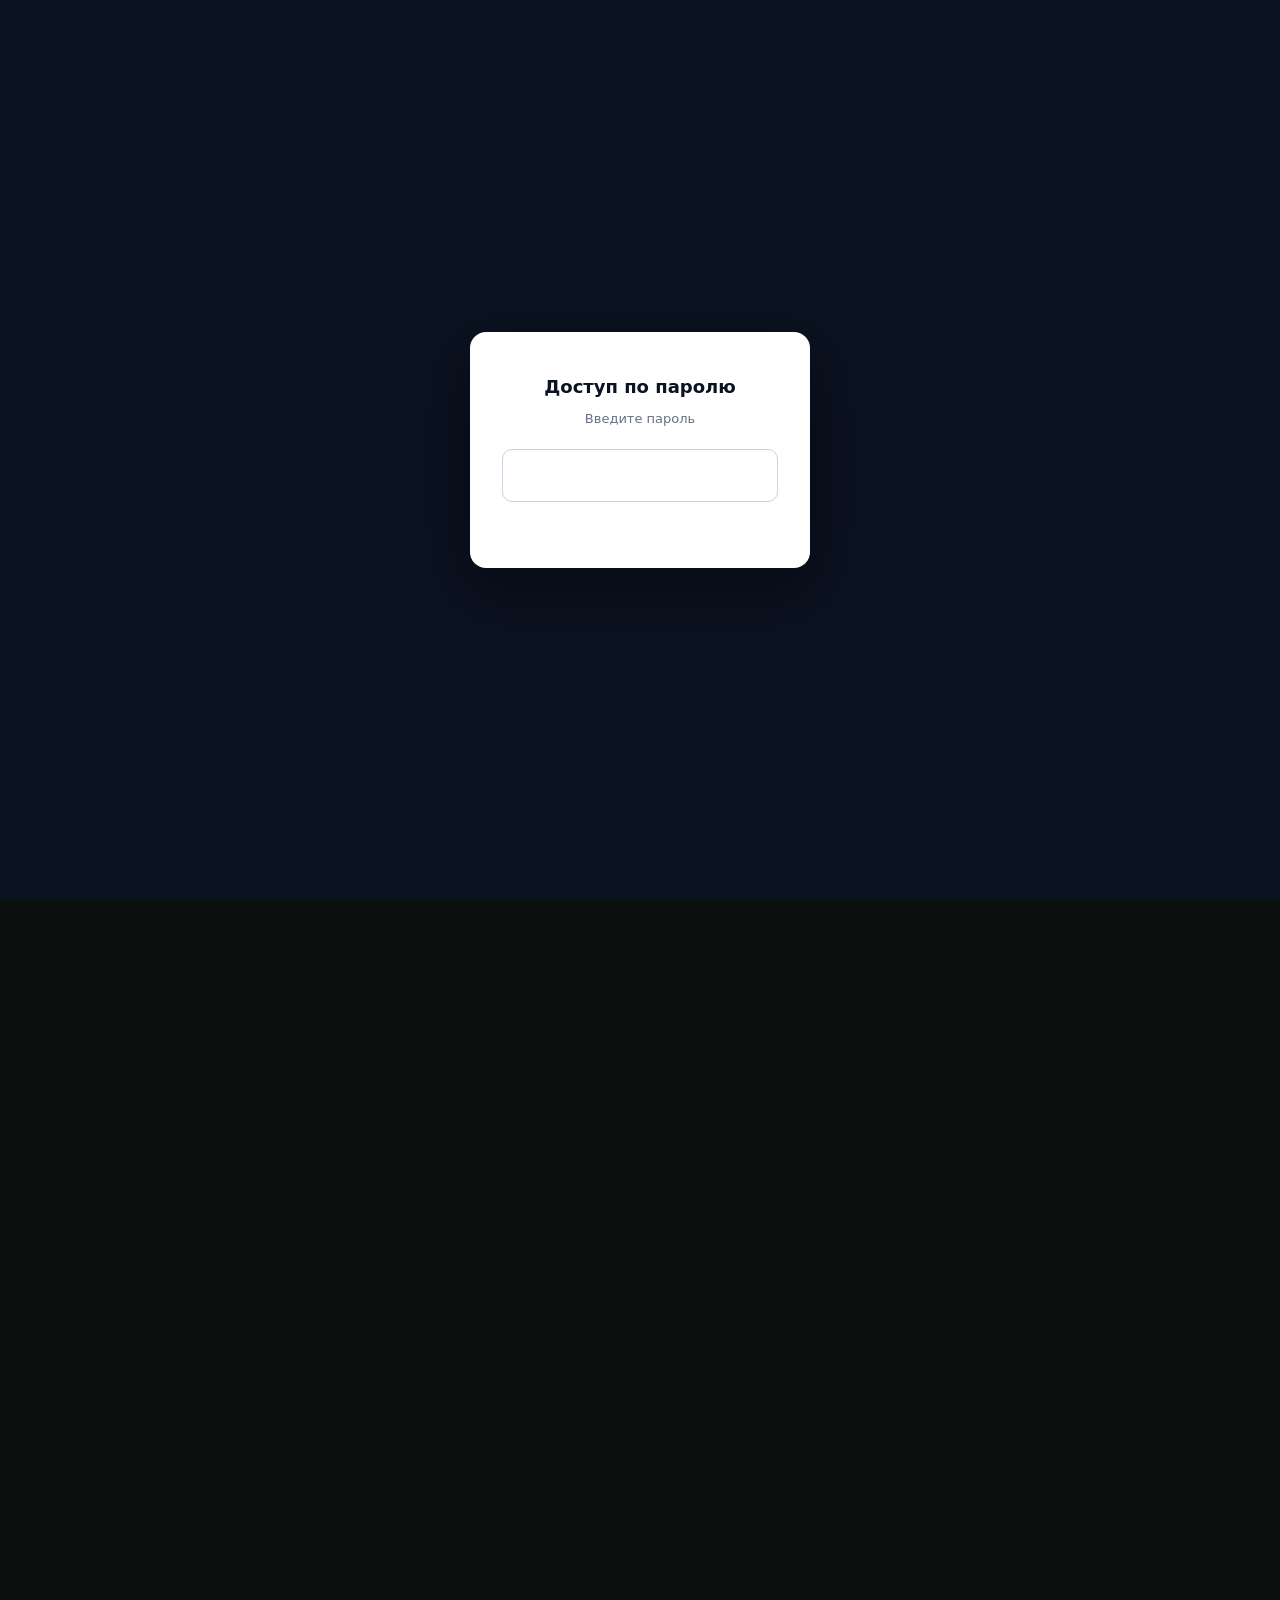
==== commit a804cc82: "Соответствие законодательству РФ (2026-09-21): шрифты/скрипты с сайта вместо Google и зарубежных CDN" ====
--- a/index.html
+++ b/index.html
@@ -24,9 +24,7 @@
 <meta name="twitter:title" content="BIG4 — Независимый AI-аудитор">
 <meta name="twitter:description" content="Сводные отчёты уровня «Большой четвёрки»: аудит, оценка, due diligence, финмодель. Word · PDF · публикация на домене.">
 <meta name="twitter:image" content="https://big4.info/og.png">
-<link rel="preconnect" href="https://fonts.googleapis.com">
-<link rel="preconnect" href="https://fonts.gstatic.com" crossorigin>
-<link href="https://fonts.googleapis.com/css2?family=Playfair+Display:ital,wght@0,500;0,700;0,900;1,500&family=Manrope:wght@400;500;600;700;800&family=IBM+Plex+Mono:wght@400;500;600&family=Noto+Naskh+Arabic:wght@400;600;700&display=swap&subset=cyrillic,cyrillic-ext,latin,arabic" rel="stylesheet">
+<link href="_fonts/g_a1e20d33a7.css" rel="stylesheet">
 <style>
 :root{
   --bg:#0B0F0E; --bg-elev:#121817; --surface:#19211F;
--- a/_fonts/g_a1e20d33a7.css
+++ b/_fonts/g_a1e20d33a7.css
@@ -0,0 +1,684 @@
+/* cyrillic-ext */
+@font-face {
+  font-family: 'IBM Plex Mono';
+  font-style: normal;
+  font-weight: 400;
+  font-display: swap;
+  src: url(-F63fjptAgt5VM-kVkqdyU8n1iIq129k.woff2) format('woff2');
+  unicode-range: U+0460-052F, U+1C80-1C8A, U+20B4, U+2DE0-2DFF, U+A640-A69F, U+FE2E-FE2F;
+}
+/* cyrillic */
+@font-face {
+  font-family: 'IBM Plex Mono';
+  font-style: normal;
+  font-weight: 400;
+  font-display: swap;
+  src: url(-F63fjptAgt5VM-kVkqdyU8n1isq129k.woff2) format('woff2');
+  unicode-range: U+0301, U+0400-045F, U+0490-0491, U+04B0-04B1, U+2116;
+}
+/* vietnamese */
+@font-face {
+  font-family: 'IBM Plex Mono';
+  font-style: normal;
+  font-weight: 400;
+  font-display: swap;
+  src: url(-F63fjptAgt5VM-kVkqdyU8n1iAq129k.woff2) format('woff2');
+  unicode-range: U+0102-0103, U+0110-0111, U+0128-0129, U+0168-0169, U+01A0-01A1, U+01AF-01B0, U+0300-0301, U+0303-0304, U+0308-0309, U+0323, U+0329, U+1EA0-1EF9, U+20AB;
+}
+/* latin-ext */
+@font-face {
+  font-family: 'IBM Plex Mono';
+  font-style: normal;
+  font-weight: 400;
+  font-display: swap;
+  src: url(-F63fjptAgt5VM-kVkqdyU8n1iEq129k.woff2) format('woff2');
+  unicode-range: U+0100-02BA, U+02BD-02C5, U+02C7-02CC, U+02CE-02D7, U+02DD-02FF, U+0304, U+0308, U+0329, U+1D00-1DBF, U+1E00-1E9F, U+1EF2-1EFF, U+2020, U+20A0-20AB, U+20AD-20C0, U+2113, U+2C60-2C7F, U+A720-A7FF;
+}
+/* latin */
+@font-face {
+  font-family: 'IBM Plex Mono';
+  font-style: normal;
+  font-weight: 400;
+  font-display: swap;
+  src: url(-F63fjptAgt5VM-kVkqdyU8n1i8q1w.woff2) format('woff2');
+  unicode-range: U+0000-00FF, U+0131, U+0152-0153, U+02BB-02BC, U+02C6, U+02DA, U+02DC, U+0304, U+0308, U+0329, U+2000-206F, U+20AC, U+2122, U+2191, U+2193, U+2212, U+2215, U+FEFF, U+FFFD;
+}
+/* cyrillic-ext */
+@font-face {
+  font-family: 'IBM Plex Mono';
+  font-style: normal;
+  font-weight: 500;
+  font-display: swap;
+  src: url(-F6qfjptAgt5VM-kVkqdyU8n3twJwl1FgtIU.woff2) format('woff2');
+  unicode-range: U+0460-052F, U+1C80-1C8A, U+20B4, U+2DE0-2DFF, U+A640-A69F, U+FE2E-FE2F;
+}
+/* cyrillic */
+@font-face {
+  font-family: 'IBM Plex Mono';
+  font-style: normal;
+  font-weight: 500;
+  font-display: swap;
+  src: url(-F6qfjptAgt5VM-kVkqdyU8n3twJwlRFgtIU.woff2) format('woff2');
+  unicode-range: U+0301, U+0400-045F, U+0490-0491, U+04B0-04B1, U+2116;
+}
+/* vietnamese */
+@font-face {
+  font-family: 'IBM Plex Mono';
+  font-style: normal;
+  font-weight: 500;
+  font-display: swap;
+  src: url(-F6qfjptAgt5VM-kVkqdyU8n3twJwl9FgtIU.woff2) format('woff2');
+  unicode-range: U+0102-0103, U+0110-0111, U+0128-0129, U+0168-0169, U+01A0-01A1, U+01AF-01B0, U+0300-0301, U+0303-0304, U+0308-0309, U+0323, U+0329, U+1EA0-1EF9, U+20AB;
+}
+/* latin-ext */
+@font-face {
+  font-family: 'IBM Plex Mono';
+  font-style: normal;
+  font-weight: 500;
+  font-display: swap;
+  src: url(-F6qfjptAgt5VM-kVkqdyU8n3twJwl5FgtIU.woff2) format('woff2');
+  unicode-range: U+0100-02BA, U+02BD-02C5, U+02C7-02CC, U+02CE-02D7, U+02DD-02FF, U+0304, U+0308, U+0329, U+1D00-1DBF, U+1E00-1E9F, U+1EF2-1EFF, U+2020, U+20A0-20AB, U+20AD-20C0, U+2113, U+2C60-2C7F, U+A720-A7FF;
+}
+/* latin */
+@font-face {
+  font-family: 'IBM Plex Mono';
+  font-style: normal;
+  font-weight: 500;
+  font-display: swap;
+  src: url(-F6qfjptAgt5VM-kVkqdyU8n3twJwlBFgg.woff2) format('woff2');
+  unicode-range: U+0000-00FF, U+0131, U+0152-0153, U+02BB-02BC, U+02C6, U+02DA, U+02DC, U+0304, U+0308, U+0329, U+2000-206F, U+20AC, U+2122, U+2191, U+2193, U+2212, U+2215, U+FEFF, U+FFFD;
+}
+/* cyrillic-ext */
+@font-face {
+  font-family: 'IBM Plex Mono';
+  font-style: normal;
+  font-weight: 600;
+  font-display: swap;
+  src: url(-F6qfjptAgt5VM-kVkqdyU8n3vAOwl1FgtIU.woff2) format('woff2');
+  unicode-range: U+0460-052F, U+1C80-1C8A, U+20B4, U+2DE0-2DFF, U+A640-A69F, U+FE2E-FE2F;
+}
+/* cyrillic */
+@font-face {
+  font-family: 'IBM Plex Mono';
+  font-style: normal;
+  font-weight: 600;
+  font-display: swap;
+  src: url(-F6qfjptAgt5VM-kVkqdyU8n3vAOwlRFgtIU.woff2) format('woff2');
+  unicode-range: U+0301, U+0400-045F, U+0490-0491, U+04B0-04B1, U+2116;
+}
+/* vietnamese */
+@font-face {
+  font-family: 'IBM Plex Mono';
+  font-style: normal;
+  font-weight: 600;
+  font-display: swap;
+  src: url(-F6qfjptAgt5VM-kVkqdyU8n3vAOwl9FgtIU.woff2) format('woff2');
+  unicode-range: U+0102-0103, U+0110-0111, U+0128-0129, U+0168-0169, U+01A0-01A1, U+01AF-01B0, U+0300-0301, U+0303-0304, U+0308-0309, U+0323, U+0329, U+1EA0-1EF9, U+20AB;
+}
+/* latin-ext */
+@font-face {
+  font-family: 'IBM Plex Mono';
+  font-style: normal;
+  font-weight: 600;
+  font-display: swap;
+  src: url(-F6qfjptAgt5VM-kVkqdyU8n3vAOwl5FgtIU.woff2) format('woff2');
+  unicode-range: U+0100-02BA, U+02BD-02C5, U+02C7-02CC, U+02CE-02D7, U+02DD-02FF, U+0304, U+0308, U+0329, U+1D00-1DBF, U+1E00-1E9F, U+1EF2-1EFF, U+2020, U+20A0-20AB, U+20AD-20C0, U+2113, U+2C60-2C7F, U+A720-A7FF;
+}
+/* latin */
+@font-face {
+  font-family: 'IBM Plex Mono';
+  font-style: normal;
+  font-weight: 600;
+  font-display: swap;
+  src: url(-F6qfjptAgt5VM-kVkqdyU8n3vAOwlBFgg.woff2) format('woff2');
+  unicode-range: U+0000-00FF, U+0131, U+0152-0153, U+02BB-02BC, U+02C6, U+02DA, U+02DC, U+0304, U+0308, U+0329, U+2000-206F, U+20AC, U+2122, U+2191, U+2193, U+2212, U+2215, U+FEFF, U+FFFD;
+}
+/* cyrillic-ext */
+@font-face {
+  font-family: 'Manrope';
+  font-style: normal;
+  font-weight: 400;
+  font-display: swap;
+  src: url(xn7gYHE41ni1AdIRggqxSuXd.woff2) format('woff2');
+  unicode-range: U+0460-052F, U+1C80-1C8A, U+20B4, U+2DE0-2DFF, U+A640-A69F, U+FE2E-FE2F;
+}
+/* cyrillic */
+@font-face {
+  font-family: 'Manrope';
+  font-style: normal;
+  font-weight: 400;
+  font-display: swap;
+  src: url(xn7gYHE41ni1AdIRggOxSuXd.woff2) format('woff2');
+  unicode-range: U+0301, U+0400-045F, U+0490-0491, U+04B0-04B1, U+2116;
+}
+/* greek */
+@font-face {
+  font-family: 'Manrope';
+  font-style: normal;
+  font-weight: 400;
+  font-display: swap;
+  src: url(xn7gYHE41ni1AdIRggSxSuXd.woff2) format('woff2');
+  unicode-range: U+0370-0377, U+037A-037F, U+0384-038A, U+038C, U+038E-03A1, U+03A3-03FF;
+}
+/* vietnamese */
+@font-face {
+  font-family: 'Manrope';
+  font-style: normal;
+  font-weight: 400;
+  font-display: swap;
+  src: url(xn7gYHE41ni1AdIRggixSuXd.woff2) format('woff2');
+  unicode-range: U+0102-0103, U+0110-0111, U+0128-0129, U+0168-0169, U+01A0-01A1, U+01AF-01B0, U+0300-0301, U+0303-0304, U+0308-0309, U+0323, U+0329, U+1EA0-1EF9, U+20AB;
+}
+/* latin-ext */
+@font-face {
+  font-family: 'Manrope';
+  font-style: normal;
+  font-weight: 400;
+  font-display: swap;
+  src: url(xn7gYHE41ni1AdIRggmxSuXd.woff2) format('woff2');
+  unicode-range: U+0100-02BA, U+02BD-02C5, U+02C7-02CC, U+02CE-02D7, U+02DD-02FF, U+0304, U+0308, U+0329, U+1D00-1DBF, U+1E00-1E9F, U+1EF2-1EFF, U+2020, U+20A0-20AB, U+20AD-20C0, U+2113, U+2C60-2C7F, U+A720-A7FF;
+}
+/* latin */
+@font-face {
+  font-family: 'Manrope';
+  font-style: normal;
+  font-weight: 400;
+  font-display: swap;
+  src: url(xn7gYHE41ni1AdIRggexSg.woff2) format('woff2');
+  unicode-range: U+0000-00FF, U+0131, U+0152-0153, U+02BB-02BC, U+02C6, U+02DA, U+02DC, U+0304, U+0308, U+0329, U+2000-206F, U+20AC, U+2122, U+2191, U+2193, U+2212, U+2215, U+FEFF, U+FFFD;
+}
+/* cyrillic-ext */
+@font-face {
+  font-family: 'Manrope';
+  font-style: normal;
+  font-weight: 500;
+  font-display: swap;
+  src: url(xn7gYHE41ni1AdIRggqxSuXd.woff2) format('woff2');
+  unicode-range: U+0460-052F, U+1C80-1C8A, U+20B4, U+2DE0-2DFF, U+A640-A69F, U+FE2E-FE2F;
+}
+/* cyrillic */
+@font-face {
+  font-family: 'Manrope';
+  font-style: normal;
+  font-weight: 500;
+  font-display: swap;
+  src: url(xn7gYHE41ni1AdIRggOxSuXd.woff2) format('woff2');
+  unicode-range: U+0301, U+0400-045F, U+0490-0491, U+04B0-04B1, U+2116;
+}
+/* greek */
+@font-face {
+  font-family: 'Manrope';
+  font-style: normal;
+  font-weight: 500;
+  font-display: swap;
+  src: url(xn7gYHE41ni1AdIRggSxSuXd.woff2) format('woff2');
+  unicode-range: U+0370-0377, U+037A-037F, U+0384-038A, U+038C, U+038E-03A1, U+03A3-03FF;
+}
+/* vietnamese */
+@font-face {
+  font-family: 'Manrope';
+  font-style: normal;
+  font-weight: 500;
+  font-display: swap;
+  src: url(xn7gYHE41ni1AdIRggixSuXd.woff2) format('woff2');
+  unicode-range: U+0102-0103, U+0110-0111, U+0128-0129, U+0168-0169, U+01A0-01A1, U+01AF-01B0, U+0300-0301, U+0303-0304, U+0308-0309, U+0323, U+0329, U+1EA0-1EF9, U+20AB;
+}
+/* latin-ext */
+@font-face {
+  font-family: 'Manrope';
+  font-style: normal;
+  font-weight: 500;
+  font-display: swap;
+  src: url(xn7gYHE41ni1AdIRggmxSuXd.woff2) format('woff2');
+  unicode-range: U+0100-02BA, U+02BD-02C5, U+02C7-02CC, U+02CE-02D7, U+02DD-02FF, U+0304, U+0308, U+0329, U+1D00-1DBF, U+1E00-1E9F, U+1EF2-1EFF, U+2020, U+20A0-20AB, U+20AD-20C0, U+2113, U+2C60-2C7F, U+A720-A7FF;
+}
+/* latin */
+@font-face {
+  font-family: 'Manrope';
+  font-style: normal;
+  font-weight: 500;
+  font-display: swap;
+  src: url(xn7gYHE41ni1AdIRggexSg.woff2) format('woff2');
+  unicode-range: U+0000-00FF, U+0131, U+0152-0153, U+02BB-02BC, U+02C6, U+02DA, U+02DC, U+0304, U+0308, U+0329, U+2000-206F, U+20AC, U+2122, U+2191, U+2193, U+2212, U+2215, U+FEFF, U+FFFD;
+}
+/* cyrillic-ext */
+@font-face {
+  font-family: 'Manrope';
+  font-style: normal;
+  font-weight: 600;
+  font-display: swap;
+  src: url(xn7gYHE41ni1AdIRggqxSuXd.woff2) format('woff2');
+  unicode-range: U+0460-052F, U+1C80-1C8A, U+20B4, U+2DE0-2DFF, U+A640-A69F, U+FE2E-FE2F;
+}
+/* cyrillic */
+@font-face {
+  font-family: 'Manrope';
+  font-style: normal;
+  font-weight: 600;
+  font-display: swap;
+  src: url(xn7gYHE41ni1AdIRggOxSuXd.woff2) format('woff2');
+  unicode-range: U+0301, U+0400-045F, U+0490-0491, U+04B0-04B1, U+2116;
+}
+/* greek */
+@font-face {
+  font-family: 'Manrope';
+  font-style: normal;
+  font-weight: 600;
+  font-display: swap;
+  src: url(xn7gYHE41ni1AdIRggSxSuXd.woff2) format('woff2');
+  unicode-range: U+0370-0377, U+037A-037F, U+0384-038A, U+038C, U+038E-03A1, U+03A3-03FF;
+}
+/* vietnamese */
+@font-face {
+  font-family: 'Manrope';
+  font-style: normal;
+  font-weight: 600;
+  font-display: swap;
+  src: url(xn7gYHE41ni1AdIRggixSuXd.woff2) format('woff2');
+  unicode-range: U+0102-0103, U+0110-0111, U+0128-0129, U+0168-0169, U+01A0-01A1, U+01AF-01B0, U+0300-0301, U+0303-0304, U+0308-0309, U+0323, U+0329, U+1EA0-1EF9, U+20AB;
+}
+/* latin-ext */
+@font-face {
+  font-family: 'Manrope';
+  font-style: normal;
+  font-weight: 600;
+  font-display: swap;
+  src: url(xn7gYHE41ni1AdIRggmxSuXd.woff2) format('woff2');
+  unicode-range: U+0100-02BA, U+02BD-02C5, U+02C7-02CC, U+02CE-02D7, U+02DD-02FF, U+0304, U+0308, U+0329, U+1D00-1DBF, U+1E00-1E9F, U+1EF2-1EFF, U+2020, U+20A0-20AB, U+20AD-20C0, U+2113, U+2C60-2C7F, U+A720-A7FF;
+}
+/* latin */
+@font-face {
+  font-family: 'Manrope';
+  font-style: normal;
+  font-weight: 600;
+  font-display: swap;
+  src: url(xn7gYHE41ni1AdIRggexSg.woff2) format('woff2');
+  unicode-range: U+0000-00FF, U+0131, U+0152-0153, U+02BB-02BC, U+02C6, U+02DA, U+02DC, U+0304, U+0308, U+0329, U+2000-206F, U+20AC, U+2122, U+2191, U+2193, U+2212, U+2215, U+FEFF, U+FFFD;
+}
+/* cyrillic-ext */
+@font-face {
+  font-family: 'Manrope';
+  font-style: normal;
+  font-weight: 700;
+  font-display: swap;
+  src: url(xn7gYHE41ni1AdIRggqxSuXd.woff2) format('woff2');
+  unicode-range: U+0460-052F, U+1C80-1C8A, U+20B4, U+2DE0-2DFF, U+A640-A69F, U+FE2E-FE2F;
+}
+/* cyrillic */
+@font-face {
+  font-family: 'Manrope';
+  font-style: normal;
+  font-weight: 700;
+  font-display: swap;
+  src: url(xn7gYHE41ni1AdIRggOxSuXd.woff2) format('woff2');
+  unicode-range: U+0301, U+0400-045F, U+0490-0491, U+04B0-04B1, U+2116;
+}
+/* greek */
+@font-face {
+  font-family: 'Manrope';
+  font-style: normal;
+  font-weight: 700;
+  font-display: swap;
+  src: url(xn7gYHE41ni1AdIRggSxSuXd.woff2) format('woff2');
+  unicode-range: U+0370-0377, U+037A-037F, U+0384-038A, U+038C, U+038E-03A1, U+03A3-03FF;
+}
+/* vietnamese */
+@font-face {
+  font-family: 'Manrope';
+  font-style: normal;
+  font-weight: 700;
+  font-display: swap;
+  src: url(xn7gYHE41ni1AdIRggixSuXd.woff2) format('woff2');
+  unicode-range: U+0102-0103, U+0110-0111, U+0128-0129, U+0168-0169, U+01A0-01A1, U+01AF-01B0, U+0300-0301, U+0303-0304, U+0308-0309, U+0323, U+0329, U+1EA0-1EF9, U+20AB;
+}
+/* latin-ext */
+@font-face {
+  font-family: 'Manrope';
+  font-style: normal;
+  font-weight: 700;
+  font-display: swap;
+  src: url(xn7gYHE41ni1AdIRggmxSuXd.woff2) format('woff2');
+  unicode-range: U+0100-02BA, U+02BD-02C5, U+02C7-02CC, U+02CE-02D7, U+02DD-02FF, U+0304, U+0308, U+0329, U+1D00-1DBF, U+1E00-1E9F, U+1EF2-1EFF, U+2020, U+20A0-20AB, U+20AD-20C0, U+2113, U+2C60-2C7F, U+A720-A7FF;
+}
+/* latin */
+@font-face {
+  font-family: 'Manrope';
+  font-style: normal;
+  font-weight: 700;
+  font-display: swap;
+  src: url(xn7gYHE41ni1AdIRggexSg.woff2) format('woff2');
+  unicode-range: U+0000-00FF, U+0131, U+0152-0153, U+02BB-02BC, U+02C6, U+02DA, U+02DC, U+0304, U+0308, U+0329, U+2000-206F, U+20AC, U+2122, U+2191, U+2193, U+2212, U+2215, U+FEFF, U+FFFD;
+}
+/* cyrillic-ext */
+@font-face {
+  font-family: 'Manrope';
+  font-style: normal;
+  font-weight: 800;
+  font-display: swap;
+  src: url(xn7gYHE41ni1AdIRggqxSuXd.woff2) format('woff2');
+  unicode-range: U+0460-052F, U+1C80-1C8A, U+20B4, U+2DE0-2DFF, U+A640-A69F, U+FE2E-FE2F;
+}
+/* cyrillic */
+@font-face {
+  font-family: 'Manrope';
+  font-style: normal;
+  font-weight: 800;
+  font-display: swap;
+  src: url(xn7gYHE41ni1AdIRggOxSuXd.woff2) format('woff2');
+  unicode-range: U+0301, U+0400-045F, U+0490-0491, U+04B0-04B1, U+2116;
+}
+/* greek */
+@font-face {
+  font-family: 'Manrope';
+  font-style: normal;
+  font-weight: 800;
+  font-display: swap;
+  src: url(xn7gYHE41ni1AdIRggSxSuXd.woff2) format('woff2');
+  unicode-range: U+0370-0377, U+037A-037F, U+0384-038A, U+038C, U+038E-03A1, U+03A3-03FF;
+}
+/* vietnamese */
+@font-face {
+  font-family: 'Manrope';
+  font-style: normal;
+  font-weight: 800;
+  font-display: swap;
+  src: url(xn7gYHE41ni1AdIRggixSuXd.woff2) format('woff2');
+  unicode-range: U+0102-0103, U+0110-0111, U+0128-0129, U+0168-0169, U+01A0-01A1, U+01AF-01B0, U+0300-0301, U+0303-0304, U+0308-0309, U+0323, U+0329, U+1EA0-1EF9, U+20AB;
+}
+/* latin-ext */
+@font-face {
+  font-family: 'Manrope';
+  font-style: normal;
+  font-weight: 800;
+  font-display: swap;
+  src: url(xn7gYHE41ni1AdIRggmxSuXd.woff2) format('woff2');
+  unicode-range: U+0100-02BA, U+02BD-02C5, U+02C7-02CC, U+02CE-02D7, U+02DD-02FF, U+0304, U+0308, U+0329, U+1D00-1DBF, U+1E00-1E9F, U+1EF2-1EFF, U+2020, U+20A0-20AB, U+20AD-20C0, U+2113, U+2C60-2C7F, U+A720-A7FF;
+}
+/* latin */
+@font-face {
+  font-family: 'Manrope';
+  font-style: normal;
+  font-weight: 800;
+  font-display: swap;
+  src: url(xn7gYHE41ni1AdIRggexSg.woff2) format('woff2');
+  unicode-range: U+0000-00FF, U+0131, U+0152-0153, U+02BB-02BC, U+02C6, U+02DA, U+02DC, U+0304, U+0308, U+0329, U+2000-206F, U+20AC, U+2122, U+2191, U+2193, U+2212, U+2215, U+FEFF, U+FFFD;
+}
+/* arabic */
+@font-face {
+  font-family: 'Noto Naskh Arabic';
+  font-style: normal;
+  font-weight: 400;
+  font-display: swap;
+  src: url(RrQKbpV-9Dd1b1OAGA6M9PkyDuVBeN2DHV20Lg.woff2) format('woff2');
+  unicode-range: U+0600-06FF, U+0750-077F, U+0870-088E, U+0890-0891, U+0897-08E1, U+08E3-08FF, U+200C-200E, U+2010-2011, U+204F, U+2E41, U+FB50-FDFF, U+FE70-FE74, U+FE76-FEFC, U+102E0-102FB, U+10E60-10E7E, U+10EC2-10EC4, U+10EFC-10EFF, U+1EE00-1EE03, U+1EE05-1EE1F, U+1EE21-1EE22, U+1EE24, U+1EE27, U+1EE29-1EE32, U+1EE34-1EE37, U+1EE39, U+1EE3B, U+1EE42, U+1EE47, U+1EE49, U+1EE4B, U+1EE4D-1EE4F, U+1EE51-1EE52, U+1EE54, U+1EE57, U+1EE59, U+1EE5B, U+1EE5D, U+1EE5F, U+1EE61-1EE62, U+1EE64, U+1EE67-1EE6A, U+1EE6C-1EE72, U+1EE74-1EE77, U+1EE79-1EE7C, U+1EE7E, U+1EE80-1EE89, U+1EE8B-1EE9B, U+1EEA1-1EEA3, U+1EEA5-1EEA9, U+1EEAB-1EEBB, U+1EEF0-1EEF1;
+}
+/* math */
+@font-face {
+  font-family: 'Noto Naskh Arabic';
+  font-style: normal;
+  font-weight: 400;
+  font-display: swap;
+  src: url(RrQKbpV-9Dd1b1OAGA6M9PkyDuVBeN36HV20Lg.woff2) format('woff2');
+  unicode-range: U+0302-0303, U+0305, U+0307-0308, U+0310, U+0312, U+0315, U+031A, U+0326-0327, U+032C, U+032F-0330, U+0332-0333, U+0338, U+033A, U+0346, U+034D, U+0391-03A1, U+03A3-03A9, U+03B1-03C9, U+03D1, U+03D5-03D6, U+03F0-03F1, U+03F4-03F5, U+2016-2017, U+2034-2038, U+203C, U+2040, U+2043, U+2047, U+2050, U+2057, U+205F, U+2070-2071, U+2074-208E, U+2090-209C, U+20D0-20DC, U+20E1, U+20E5-20EF, U+2100-2112, U+2114-2115, U+2117-2121, U+2123-214F, U+2190, U+2192, U+2194-21AE, U+21B0-21E5, U+21F1-21F2, U+21F4-2211, U+2213-2214, U+2216-22FF, U+2308-230B, U+2310, U+2319, U+231C-2321, U+2336-237A, U+237C, U+2395, U+239B-23B7, U+23D0, U+23DC-23E1, U+2474-2475, U+25AF, U+25B3, U+25B7, U+25BD, U+25C1, U+25CA, U+25CC, U+25FB, U+266D-266F, U+27C0-27FF, U+2900-2AFF, U+2B0E-2B11, U+2B30-2B4C, U+2BFE, U+3030, U+FF5B, U+FF5D, U+1D400-1D7FF, U+1EE00-1EEFF;
+}
+/* symbols */
+@font-face {
+  font-family: 'Noto Naskh Arabic';
+  font-style: normal;
+  font-weight: 400;
+  font-display: swap;
+  src: url(RrQKbpV-9Dd1b1OAGA6M9PkyDuVBeN3oHV20Lg.woff2) format('woff2');
+  unicode-range: U+0001-000C, U+000E-001F, U+007F-009F, U+20DD-20E0, U+20E2-20E4, U+2150-218F, U+2190, U+2192, U+2194-2199, U+21AF, U+21E6-21F0, U+21F3, U+2218-2219, U+2299, U+22C4-22C6, U+2300-243F, U+2440-244A, U+2460-24FF, U+25A0-27BF, U+2800-28FF, U+2921-2922, U+2981, U+29BF, U+29EB, U+2B00-2BFF, U+4DC0-4DFF, U+FFF9-FFFB, U+10140-1018E, U+10190-1019C, U+101A0, U+101D0-101FD, U+102E0-102FB, U+10E60-10E7E, U+1D2C0-1D2D3, U+1D2E0-1D37F, U+1F000-1F0FF, U+1F100-1F1AD, U+1F1E6-1F1FF, U+1F30D-1F30F, U+1F315, U+1F31C, U+1F31E, U+1F320-1F32C, U+1F336, U+1F378, U+1F37D, U+1F382, U+1F393-1F39F, U+1F3A7-1F3A8, U+1F3AC-1F3AF, U+1F3C2, U+1F3C4-1F3C6, U+1F3CA-1F3CE, U+1F3D4-1F3E0, U+1F3ED, U+1F3F1-1F3F3, U+1F3F5-1F3F7, U+1F408, U+1F415, U+1F41F, U+1F426, U+1F43F, U+1F441-1F442, U+1F444, U+1F446-1F449, U+1F44C-1F44E, U+1F453, U+1F46A, U+1F47D, U+1F4A3, U+1F4B0, U+1F4B3, U+1F4B9, U+1F4BB, U+1F4BF, U+1F4C8-1F4CB, U+1F4D6, U+1F4DA, U+1F4DF, U+1F4E3-1F4E6, U+1F4EA-1F4ED, U+1F4F7, U+1F4F9-1F4FB, U+1F4FD-1F4FE, U+1F503, U+1F507-1F50B, U+1F50D, U+1F512-1F513, U+1F53E-1F54A, U+1F54F-1F5FA, U+1F610, U+1F650-1F67F, U+1F687, U+1F68D, U+1F691, U+1F694, U+1F698, U+1F6AD, U+1F6B2, U+1F6B9-1F6BA, U+1F6BC, U+1F6C6-1F6CF, U+1F6D3-1F6D7, U+1F6E0-1F6EA, U+1F6F0-1F6F3, U+1F6F7-1F6FC, U+1F700-1F7FF, U+1F800-1F80B, U+1F810-1F847, U+1F850-1F859, U+1F860-1F887, U+1F890-1F8AD, U+1F8B0-1F8BB, U+1F8C0-1F8C1, U+1F900-1F90B, U+1F93B, U+1F946, U+1F984, U+1F996, U+1F9E9, U+1FA00-1FA6F, U+1FA70-1FA7C, U+1FA80-1FA89, U+1FA8F-1FAC6, U+1FACE-1FADC, U+1FADF-1FAE9, U+1FAF0-1FAF8, U+1FB00-1FBFF;
+}
+/* latin-ext */
+@font-face {
+  font-family: 'Noto Naskh Arabic';
+  font-style: normal;
+  font-weight: 400;
+  font-display: swap;
+  src: url(RrQKbpV-9Dd1b1OAGA6M9PkyDuVBeN2IHV20Lg.woff2) format('woff2');
+  unicode-range: U+0100-02BA, U+02BD-02C5, U+02C7-02CC, U+02CE-02D7, U+02DD-02FF, U+0304, U+0308, U+0329, U+1D00-1DBF, U+1E00-1E9F, U+1EF2-1EFF, U+2020, U+20A0-20AB, U+20AD-20C0, U+2113, U+2C60-2C7F, U+A720-A7FF;
+}
+/* latin */
+@font-face {
+  font-family: 'Noto Naskh Arabic';
+  font-style: normal;
+  font-weight: 400;
+  font-display: swap;
+  src: url(RrQKbpV-9Dd1b1OAGA6M9PkyDuVBeN2GHV0.woff2) format('woff2');
+  unicode-range: U+0000-00FF, U+0131, U+0152-0153, U+02BB-02BC, U+02C6, U+02DA, U+02DC, U+0304, U+0308, U+0329, U+2000-206F, U+20AC, U+2122, U+2191, U+2193, U+2212, U+2215, U+FEFF, U+FFFD;
+}
+/* arabic */
+@font-face {
+  font-family: 'Noto Naskh Arabic';
+  font-style: normal;
+  font-weight: 600;
+  font-display: swap;
+  src: url(RrQKbpV-9Dd1b1OAGA6M9PkyDuVBeN2DHV20Lg.woff2) format('woff2');
+  unicode-range: U+0600-06FF, U+0750-077F, U+0870-088E, U+0890-0891, U+0897-08E1, U+08E3-08FF, U+200C-200E, U+2010-2011, U+204F, U+2E41, U+FB50-FDFF, U+FE70-FE74, U+FE76-FEFC, U+102E0-102FB, U+10E60-10E7E, U+10EC2-10EC4, U+10EFC-10EFF, U+1EE00-1EE03, U+1EE05-1EE1F, U+1EE21-1EE22, U+1EE24, U+1EE27, U+1EE29-1EE32, U+1EE34-1EE37, U+1EE39, U+1EE3B, U+1EE42, U+1EE47, U+1EE49, U+1EE4B, U+1EE4D-1EE4F, U+1EE51-1EE52, U+1EE54, U+1EE57, U+1EE59, U+1EE5B, U+1EE5D, U+1EE5F, U+1EE61-1EE62, U+1EE64, U+1EE67-1EE6A, U+1EE6C-1EE72, U+1EE74-1EE77, U+1EE79-1EE7C, U+1EE7E, U+1EE80-1EE89, U+1EE8B-1EE9B, U+1EEA1-1EEA3, U+1EEA5-1EEA9, U+1EEAB-1EEBB, U+1EEF0-1EEF1;
+}
+/* math */
+@font-face {
+  font-family: 'Noto Naskh Arabic';
+  font-style: normal;
+  font-weight: 600;
+  font-display: swap;
+  src: url(RrQKbpV-9Dd1b1OAGA6M9PkyDuVBeN36HV20Lg.woff2) format('woff2');
+  unicode-range: U+0302-0303, U+0305, U+0307-0308, U+0310, U+0312, U+0315, U+031A, U+0326-0327, U+032C, U+032F-0330, U+0332-0333, U+0338, U+033A, U+0346, U+034D, U+0391-03A1, U+03A3-03A9, U+03B1-03C9, U+03D1, U+03D5-03D6, U+03F0-03F1, U+03F4-03F5, U+2016-2017, U+2034-2038, U+203C, U+2040, U+2043, U+2047, U+2050, U+2057, U+205F, U+2070-2071, U+2074-208E, U+2090-209C, U+20D0-20DC, U+20E1, U+20E5-20EF, U+2100-2112, U+2114-2115, U+2117-2121, U+2123-214F, U+2190, U+2192, U+2194-21AE, U+21B0-21E5, U+21F1-21F2, U+21F4-2211, U+2213-2214, U+2216-22FF, U+2308-230B, U+2310, U+2319, U+231C-2321, U+2336-237A, U+237C, U+2395, U+239B-23B7, U+23D0, U+23DC-23E1, U+2474-2475, U+25AF, U+25B3, U+25B7, U+25BD, U+25C1, U+25CA, U+25CC, U+25FB, U+266D-266F, U+27C0-27FF, U+2900-2AFF, U+2B0E-2B11, U+2B30-2B4C, U+2BFE, U+3030, U+FF5B, U+FF5D, U+1D400-1D7FF, U+1EE00-1EEFF;
+}
+/* symbols */
+@font-face {
+  font-family: 'Noto Naskh Arabic';
+  font-style: normal;
+  font-weight: 600;
+  font-display: swap;
+  src: url(RrQKbpV-9Dd1b1OAGA6M9PkyDuVBeN3oHV20Lg.woff2) format('woff2');
+  unicode-range: U+0001-000C, U+000E-001F, U+007F-009F, U+20DD-20E0, U+20E2-20E4, U+2150-218F, U+2190, U+2192, U+2194-2199, U+21AF, U+21E6-21F0, U+21F3, U+2218-2219, U+2299, U+22C4-22C6, U+2300-243F, U+2440-244A, U+2460-24FF, U+25A0-27BF, U+2800-28FF, U+2921-2922, U+2981, U+29BF, U+29EB, U+2B00-2BFF, U+4DC0-4DFF, U+FFF9-FFFB, U+10140-1018E, U+10190-1019C, U+101A0, U+101D0-101FD, U+102E0-102FB, U+10E60-10E7E, U+1D2C0-1D2D3, U+1D2E0-1D37F, U+1F000-1F0FF, U+1F100-1F1AD, U+1F1E6-1F1FF, U+1F30D-1F30F, U+1F315, U+1F31C, U+1F31E, U+1F320-1F32C, U+1F336, U+1F378, U+1F37D, U+1F382, U+1F393-1F39F, U+1F3A7-1F3A8, U+1F3AC-1F3AF, U+1F3C2, U+1F3C4-1F3C6, U+1F3CA-1F3CE, U+1F3D4-1F3E0, U+1F3ED, U+1F3F1-1F3F3, U+1F3F5-1F3F7, U+1F408, U+1F415, U+1F41F, U+1F426, U+1F43F, U+1F441-1F442, U+1F444, U+1F446-1F449, U+1F44C-1F44E, U+1F453, U+1F46A, U+1F47D, U+1F4A3, U+1F4B0, U+1F4B3, U+1F4B9, U+1F4BB, U+1F4BF, U+1F4C8-1F4CB, U+1F4D6, U+1F4DA, U+1F4DF, U+1F4E3-1F4E6, U+1F4EA-1F4ED, U+1F4F7, U+1F4F9-1F4FB, U+1F4FD-1F4FE, U+1F503, U+1F507-1F50B, U+1F50D, U+1F512-1F513, U+1F53E-1F54A, U+1F54F-1F5FA, U+1F610, U+1F650-1F67F, U+1F687, U+1F68D, U+1F691, U+1F694, U+1F698, U+1F6AD, U+1F6B2, U+1F6B9-1F6BA, U+1F6BC, U+1F6C6-1F6CF, U+1F6D3-1F6D7, U+1F6E0-1F6EA, U+1F6F0-1F6F3, U+1F6F7-1F6FC, U+1F700-1F7FF, U+1F800-1F80B, U+1F810-1F847, U+1F850-1F859, U+1F860-1F887, U+1F890-1F8AD, U+1F8B0-1F8BB, U+1F8C0-1F8C1, U+1F900-1F90B, U+1F93B, U+1F946, U+1F984, U+1F996, U+1F9E9, U+1FA00-1FA6F, U+1FA70-1FA7C, U+1FA80-1FA89, U+1FA8F-1FAC6, U+1FACE-1FADC, U+1FADF-1FAE9, U+1FAF0-1FAF8, U+1FB00-1FBFF;
+}
+/* latin-ext */
+@font-face {
+  font-family: 'Noto Naskh Arabic';
+  font-style: normal;
+  font-weight: 600;
+  font-display: swap;
+  src: url(RrQKbpV-9Dd1b1OAGA6M9PkyDuVBeN2IHV20Lg.woff2) format('woff2');
+  unicode-range: U+0100-02BA, U+02BD-02C5, U+02C7-02CC, U+02CE-02D7, U+02DD-02FF, U+0304, U+0308, U+0329, U+1D00-1DBF, U+1E00-1E9F, U+1EF2-1EFF, U+2020, U+20A0-20AB, U+20AD-20C0, U+2113, U+2C60-2C7F, U+A720-A7FF;
+}
+/* latin */
+@font-face {
+  font-family: 'Noto Naskh Arabic';
+  font-style: normal;
+  font-weight: 600;
+  font-display: swap;
+  src: url(RrQKbpV-9Dd1b1OAGA6M9PkyDuVBeN2GHV0.woff2) format('woff2');
+  unicode-range: U+0000-00FF, U+0131, U+0152-0153, U+02BB-02BC, U+02C6, U+02DA, U+02DC, U+0304, U+0308, U+0329, U+2000-206F, U+20AC, U+2122, U+2191, U+2193, U+2212, U+2215, U+FEFF, U+FFFD;
+}
+/* arabic */
+@font-face {
+  font-family: 'Noto Naskh Arabic';
+  font-style: normal;
+  font-weight: 700;
+  font-display: swap;
+  src: url(RrQKbpV-9Dd1b1OAGA6M9PkyDuVBeN2DHV20Lg.woff2) format('woff2');
+  unicode-range: U+0600-06FF, U+0750-077F, U+0870-088E, U+0890-0891, U+0897-08E1, U+08E3-08FF, U+200C-200E, U+2010-2011, U+204F, U+2E41, U+FB50-FDFF, U+FE70-FE74, U+FE76-FEFC, U+102E0-102FB, U+10E60-10E7E, U+10EC2-10EC4, U+10EFC-10EFF, U+1EE00-1EE03, U+1EE05-1EE1F, U+1EE21-1EE22, U+1EE24, U+1EE27, U+1EE29-1EE32, U+1EE34-1EE37, U+1EE39, U+1EE3B, U+1EE42, U+1EE47, U+1EE49, U+1EE4B, U+1EE4D-1EE4F, U+1EE51-1EE52, U+1EE54, U+1EE57, U+1EE59, U+1EE5B, U+1EE5D, U+1EE5F, U+1EE61-1EE62, U+1EE64, U+1EE67-1EE6A, U+1EE6C-1EE72, U+1EE74-1EE77, U+1EE79-1EE7C, U+1EE7E, U+1EE80-1EE89, U+1EE8B-1EE9B, U+1EEA1-1EEA3, U+1EEA5-1EEA9, U+1EEAB-1EEBB, U+1EEF0-1EEF1;
+}
+/* math */
+@font-face {
+  font-family: 'Noto Naskh Arabic';
+  font-style: normal;
+  font-weight: 700;
+  font-display: swap;
+  src: url(RrQKbpV-9Dd1b1OAGA6M9PkyDuVBeN36HV20Lg.woff2) format('woff2');
+  unicode-range: U+0302-0303, U+0305, U+0307-0308, U+0310, U+0312, U+0315, U+031A, U+0326-0327, U+032C, U+032F-0330, U+0332-0333, U+0338, U+033A, U+0346, U+034D, U+0391-03A1, U+03A3-03A9, U+03B1-03C9, U+03D1, U+03D5-03D6, U+03F0-03F1, U+03F4-03F5, U+2016-2017, U+2034-2038, U+203C, U+2040, U+2043, U+2047, U+2050, U+2057, U+205F, U+2070-2071, U+2074-208E, U+2090-209C, U+20D0-20DC, U+20E1, U+20E5-20EF, U+2100-2112, U+2114-2115, U+2117-2121, U+2123-214F, U+2190, U+2192, U+2194-21AE, U+21B0-21E5, U+21F1-21F2, U+21F4-2211, U+2213-2214, U+2216-22FF, U+2308-230B, U+2310, U+2319, U+231C-2321, U+2336-237A, U+237C, U+2395, U+239B-23B7, U+23D0, U+23DC-23E1, U+2474-2475, U+25AF, U+25B3, U+25B7, U+25BD, U+25C1, U+25CA, U+25CC, U+25FB, U+266D-266F, U+27C0-27FF, U+2900-2AFF, U+2B0E-2B11, U+2B30-2B4C, U+2BFE, U+3030, U+FF5B, U+FF5D, U+1D400-1D7FF, U+1EE00-1EEFF;
+}
+/* symbols */
+@font-face {
+  font-family: 'Noto Naskh Arabic';
+  font-style: normal;
+  font-weight: 700;
+  font-display: swap;
+  src: url(RrQKbpV-9Dd1b1OAGA6M9PkyDuVBeN3oHV20Lg.woff2) format('woff2');
+  unicode-range: U+0001-000C, U+000E-001F, U+007F-009F, U+20DD-20E0, U+20E2-20E4, U+2150-218F, U+2190, U+2192, U+2194-2199, U+21AF, U+21E6-21F0, U+21F3, U+2218-2219, U+2299, U+22C4-22C6, U+2300-243F, U+2440-244A, U+2460-24FF, U+25A0-27BF, U+2800-28FF, U+2921-2922, U+2981, U+29BF, U+29EB, U+2B00-2BFF, U+4DC0-4DFF, U+FFF9-FFFB, U+10140-1018E, U+10190-1019C, U+101A0, U+101D0-101FD, U+102E0-102FB, U+10E60-10E7E, U+1D2C0-1D2D3, U+1D2E0-1D37F, U+1F000-1F0FF, U+1F100-1F1AD, U+1F1E6-1F1FF, U+1F30D-1F30F, U+1F315, U+1F31C, U+1F31E, U+1F320-1F32C, U+1F336, U+1F378, U+1F37D, U+1F382, U+1F393-1F39F, U+1F3A7-1F3A8, U+1F3AC-1F3AF, U+1F3C2, U+1F3C4-1F3C6, U+1F3CA-1F3CE, U+1F3D4-1F3E0, U+1F3ED, U+1F3F1-1F3F3, U+1F3F5-1F3F7, U+1F408, U+1F415, U+1F41F, U+1F426, U+1F43F, U+1F441-1F442, U+1F444, U+1F446-1F449, U+1F44C-1F44E, U+1F453, U+1F46A, U+1F47D, U+1F4A3, U+1F4B0, U+1F4B3, U+1F4B9, U+1F4BB, U+1F4BF, U+1F4C8-1F4CB, U+1F4D6, U+1F4DA, U+1F4DF, U+1F4E3-1F4E6, U+1F4EA-1F4ED, U+1F4F7, U+1F4F9-1F4FB, U+1F4FD-1F4FE, U+1F503, U+1F507-1F50B, U+1F50D, U+1F512-1F513, U+1F53E-1F54A, U+1F54F-1F5FA, U+1F610, U+1F650-1F67F, U+1F687, U+1F68D, U+1F691, U+1F694, U+1F698, U+1F6AD, U+1F6B2, U+1F6B9-1F6BA, U+1F6BC, U+1F6C6-1F6CF, U+1F6D3-1F6D7, U+1F6E0-1F6EA, U+1F6F0-1F6F3, U+1F6F7-1F6FC, U+1F700-1F7FF, U+1F800-1F80B, U+1F810-1F847, U+1F850-1F859, U+1F860-1F887, U+1F890-1F8AD, U+1F8B0-1F8BB, U+1F8C0-1F8C1, U+1F900-1F90B, U+1F93B, U+1F946, U+1F984, U+1F996, U+1F9E9, U+1FA00-1FA6F, U+1FA70-1FA7C, U+1FA80-1FA89, U+1FA8F-1FAC6, U+1FACE-1FADC, U+1FADF-1FAE9, U+1FAF0-1FAF8, U+1FB00-1FBFF;
+}
+/* latin-ext */
+@font-face {
+  font-family: 'Noto Naskh Arabic';
+  font-style: normal;
+  font-weight: 700;
+  font-display: swap;
+  src: url(RrQKbpV-9Dd1b1OAGA6M9PkyDuVBeN2IHV20Lg.woff2) format('woff2');
+  unicode-range: U+0100-02BA, U+02BD-02C5, U+02C7-02CC, U+02CE-02D7, U+02DD-02FF, U+0304, U+0308, U+0329, U+1D00-1DBF, U+1E00-1E9F, U+1EF2-1EFF, U+2020, U+20A0-20AB, U+20AD-20C0, U+2113, U+2C60-2C7F, U+A720-A7FF;
+}
+/* latin */
+@font-face {
+  font-family: 'Noto Naskh Arabic';
+  font-style: normal;
+  font-weight: 700;
+  font-display: swap;
+  src: url(RrQKbpV-9Dd1b1OAGA6M9PkyDuVBeN2GHV0.woff2) format('woff2');
+  unicode-range: U+0000-00FF, U+0131, U+0152-0153, U+02BB-02BC, U+02C6, U+02DA, U+02DC, U+0304, U+0308, U+0329, U+2000-206F, U+20AC, U+2122, U+2191, U+2193, U+2212, U+2215, U+FEFF, U+FFFD;
+}
+/* cyrillic */
+@font-face {
+  font-family: 'Playfair Display';
+  font-style: italic;
+  font-weight: 500;
+  font-display: swap;
+  src: url(nuFRD-vYSZviVYUb_rj3ij__anPXDTnCjmHKM4nYO7KN_pqTXtXA-W2r.woff2) format('woff2');
+  unicode-range: U+0301, U+0400-045F, U+0490-0491, U+04B0-04B1, U+2116;
+}
+/* vietnamese */
+@font-face {
+  font-family: 'Playfair Display';
+  font-style: italic;
+  font-weight: 500;
+  font-display: swap;
+  src: url(nuFRD-vYSZviVYUb_rj3ij__anPXDTnCjmHKM4nYO7KN_pqTXt7A-W2r.woff2) format('woff2');
+  unicode-range: U+0102-0103, U+0110-0111, U+0128-0129, U+0168-0169, U+01A0-01A1, U+01AF-01B0, U+0300-0301, U+0303-0304, U+0308-0309, U+0323, U+0329, U+1EA0-1EF9, U+20AB;
+}
+/* latin-ext */
+@font-face {
+  font-family: 'Playfair Display';
+  font-style: italic;
+  font-weight: 500;
+  font-display: swap;
+  src: url(nuFRD-vYSZviVYUb_rj3ij__anPXDTnCjmHKM4nYO7KN_pqTXt_A-W2r.woff2) format('woff2');
+  unicode-range: U+0100-02BA, U+02BD-02C5, U+02C7-02CC, U+02CE-02D7, U+02DD-02FF, U+0304, U+0308, U+0329, U+1D00-1DBF, U+1E00-1E9F, U+1EF2-1EFF, U+2020, U+20A0-20AB, U+20AD-20C0, U+2113, U+2C60-2C7F, U+A720-A7FF;
+}
+/* latin */
+@font-face {
+  font-family: 'Playfair Display';
+  font-style: italic;
+  font-weight: 500;
+  font-display: swap;
+  src: url(nuFRD-vYSZviVYUb_rj3ij__anPXDTnCjmHKM4nYO7KN_pqTXtHA-Q.woff2) format('woff2');
+  unicode-range: U+0000-00FF, U+0131, U+0152-0153, U+02BB-02BC, U+02C6, U+02DA, U+02DC, U+0304, U+0308, U+0329, U+2000-206F, U+20AC, U+2122, U+2191, U+2193, U+2212, U+2215, U+FEFF, U+FFFD;
+}
+/* cyrillic */
+@font-face {
+  font-family: 'Playfair Display';
+  font-style: normal;
+  font-weight: 500;
+  font-display: swap;
+  src: url(nuFiD-vYSZviVYUb_rj3ij__anPXDTjYgFE_.woff2) format('woff2');
+  unicode-range: U+0301, U+0400-045F, U+0490-0491, U+04B0-04B1, U+2116;
+}
+/* vietnamese */
+@font-face {
+  font-family: 'Playfair Display';
+  font-style: normal;
+  font-weight: 500;
+  font-display: swap;
+  src: url(nuFiD-vYSZviVYUb_rj3ij__anPXDTPYgFE_.woff2) format('woff2');
+  unicode-range: U+0102-0103, U+0110-0111, U+0128-0129, U+0168-0169, U+01A0-01A1, U+01AF-01B0, U+0300-0301, U+0303-0304, U+0308-0309, U+0323, U+0329, U+1EA0-1EF9, U+20AB;
+}
+/* latin-ext */
+@font-face {
+  font-family: 'Playfair Display';
+  font-style: normal;
+  font-weight: 500;
+  font-display: swap;
+  src: url(nuFiD-vYSZviVYUb_rj3ij__anPXDTLYgFE_.woff2) format('woff2');
+  unicode-range: U+0100-02BA, U+02BD-02C5, U+02C7-02CC, U+02CE-02D7, U+02DD-02FF, U+0304, U+0308, U+0329, U+1D00-1DBF, U+1E00-1E9F, U+1EF2-1EFF, U+2020, U+20A0-20AB, U+20AD-20C0, U+2113, U+2C60-2C7F, U+A720-A7FF;
+}
+/* latin */
+@font-face {
+  font-family: 'Playfair Display';
+  font-style: normal;
+  font-weight: 500;
+  font-display: swap;
+  src: url(nuFiD-vYSZviVYUb_rj3ij__anPXDTzYgA.woff2) format('woff2');
+  unicode-range: U+0000-00FF, U+0131, U+0152-0153, U+02BB-02BC, U+02C6, U+02DA, U+02DC, U+0304, U+0308, U+0329, U+2000-206F, U+20AC, U+2122, U+2191, U+2193, U+2212, U+2215, U+FEFF, U+FFFD;
+}
+/* cyrillic */
+@font-face {
+  font-family: 'Playfair Display';
+  font-style: normal;
+  font-weight: 700;
+  font-display: swap;
+  src: url(nuFiD-vYSZviVYUb_rj3ij__anPXDTjYgFE_.woff2) format('woff2');
+  unicode-range: U+0301, U+0400-045F, U+0490-0491, U+04B0-04B1, U+2116;
+}
+/* vietnamese */
+@font-face {
+  font-family: 'Playfair Display';
+  font-style: normal;
+  font-weight: 700;
+  font-display: swap;
+  src: url(nuFiD-vYSZviVYUb_rj3ij__anPXDTPYgFE_.woff2) format('woff2');
+  unicode-range: U+0102-0103, U+0110-0111, U+0128-0129, U+0168-0169, U+01A0-01A1, U+01AF-01B0, U+0300-0301, U+0303-0304, U+0308-0309, U+0323, U+0329, U+1EA0-1EF9, U+20AB;
+}
+/* latin-ext */
+@font-face {
+  font-family: 'Playfair Display';
+  font-style: normal;
+  font-weight: 700;
+  font-display: swap;
+  src: url(nuFiD-vYSZviVYUb_rj3ij__anPXDTLYgFE_.woff2) format('woff2');
+  unicode-range: U+0100-02BA, U+02BD-02C5, U+02C7-02CC, U+02CE-02D7, U+02DD-02FF, U+0304, U+0308, U+0329, U+1D00-1DBF, U+1E00-1E9F, U+1EF2-1EFF, U+2020, U+20A0-20AB, U+20AD-20C0, U+2113, U+2C60-2C7F, U+A720-A7FF;
+}
+/* latin */
+@font-face {
+  font-family: 'Playfair Display';
+  font-style: normal;
+  font-weight: 700;
+  font-display: swap;
+  src: url(nuFiD-vYSZviVYUb_rj3ij__anPXDTzYgA.woff2) format('woff2');
+  unicode-range: U+0000-00FF, U+0131, U+0152-0153, U+02BB-02BC, U+02C6, U+02DA, U+02DC, U+0304, U+0308, U+0329, U+2000-206F, U+20AC, U+2122, U+2191, U+2193, U+2212, U+2215, U+FEFF, U+FFFD;
+}
+/* cyrillic */
+@font-face {
+  font-family: 'Playfair Display';
+  font-style: normal;
+  font-weight: 900;
+  font-display: swap;
+  src: url(nuFiD-vYSZviVYUb_rj3ij__anPXDTjYgFE_.woff2) format('woff2');
+  unicode-range: U+0301, U+0400-045F, U+0490-0491, U+04B0-04B1, U+2116;
+}
+/* vietnamese */
+@font-face {
+  font-family: 'Playfair Display';
+  font-style: normal;
+  font-weight: 900;
+  font-display: swap;
+  src: url(nuFiD-vYSZviVYUb_rj3ij__anPXDTPYgFE_.woff2) format('woff2');
+  unicode-range: U+0102-0103, U+0110-0111, U+0128-0129, U+0168-0169, U+01A0-01A1, U+01AF-01B0, U+0300-0301, U+0303-0304, U+0308-0309, U+0323, U+0329, U+1EA0-1EF9, U+20AB;
+}
+/* latin-ext */
+@font-face {
+  font-family: 'Playfair Display';
+  font-style: normal;
+  font-weight: 900;
+  font-display: swap;
+  src: url(nuFiD-vYSZviVYUb_rj3ij__anPXDTLYgFE_.woff2) format('woff2');
+  unicode-range: U+0100-02BA, U+02BD-02C5, U+02C7-02CC, U+02CE-02D7, U+02DD-02FF, U+0304, U+0308, U+0329, U+1D00-1DBF, U+1E00-1E9F, U+1EF2-1EFF, U+2020, U+20A0-20AB, U+20AD-20C0, U+2113, U+2C60-2C7F, U+A720-A7FF;
+}
+/* latin */
+@font-face {
+  font-family: 'Playfair Display';
+  font-style: normal;
+  font-weight: 900;
+  font-display: swap;
+  src: url(nuFiD-vYSZviVYUb_rj3ij__anPXDTzYgA.woff2) format('woff2');
+  unicode-range: U+0000-00FF, U+0131, U+0152-0153, U+02BB-02BC, U+02C6, U+02DA, U+02DC, U+0304, U+0308, U+0329, U+2000-206F, U+20AC, U+2122, U+2191, U+2193, U+2212, U+2215, U+FEFF, U+FFFD;
+}
